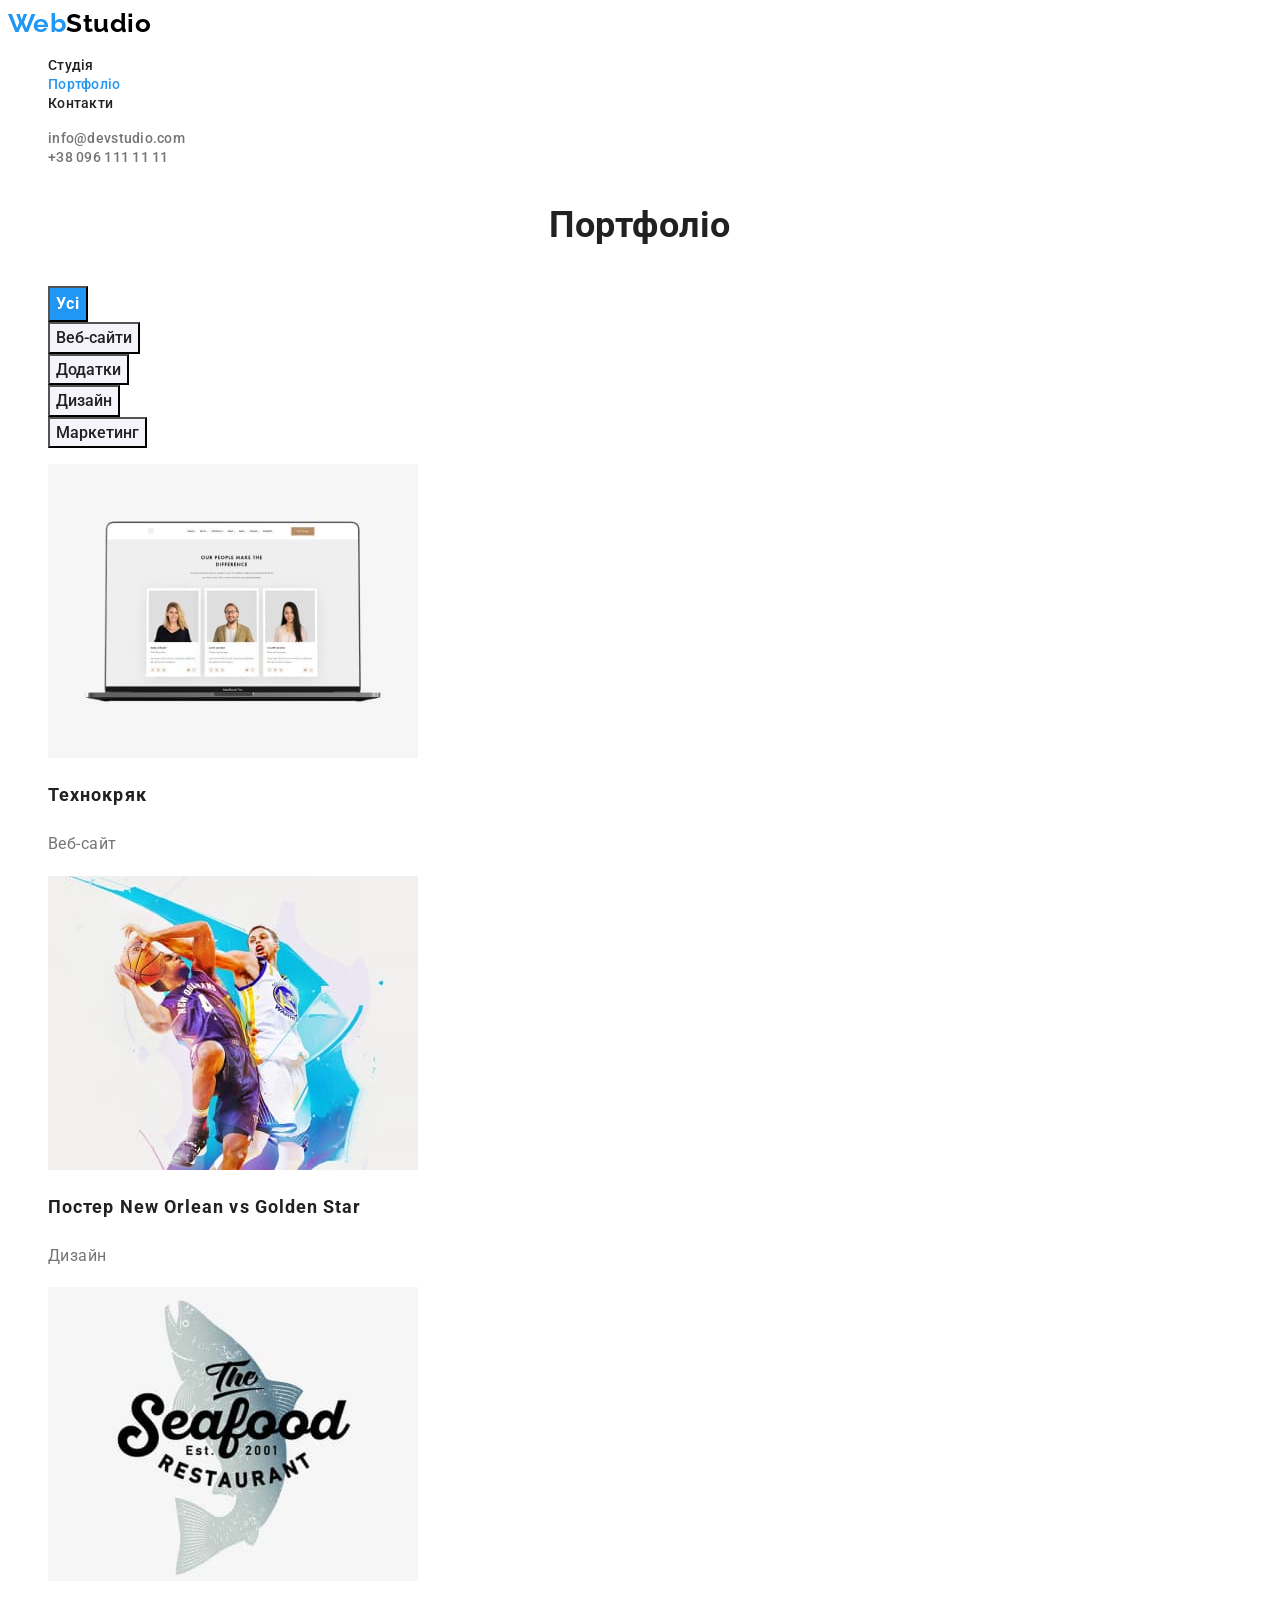
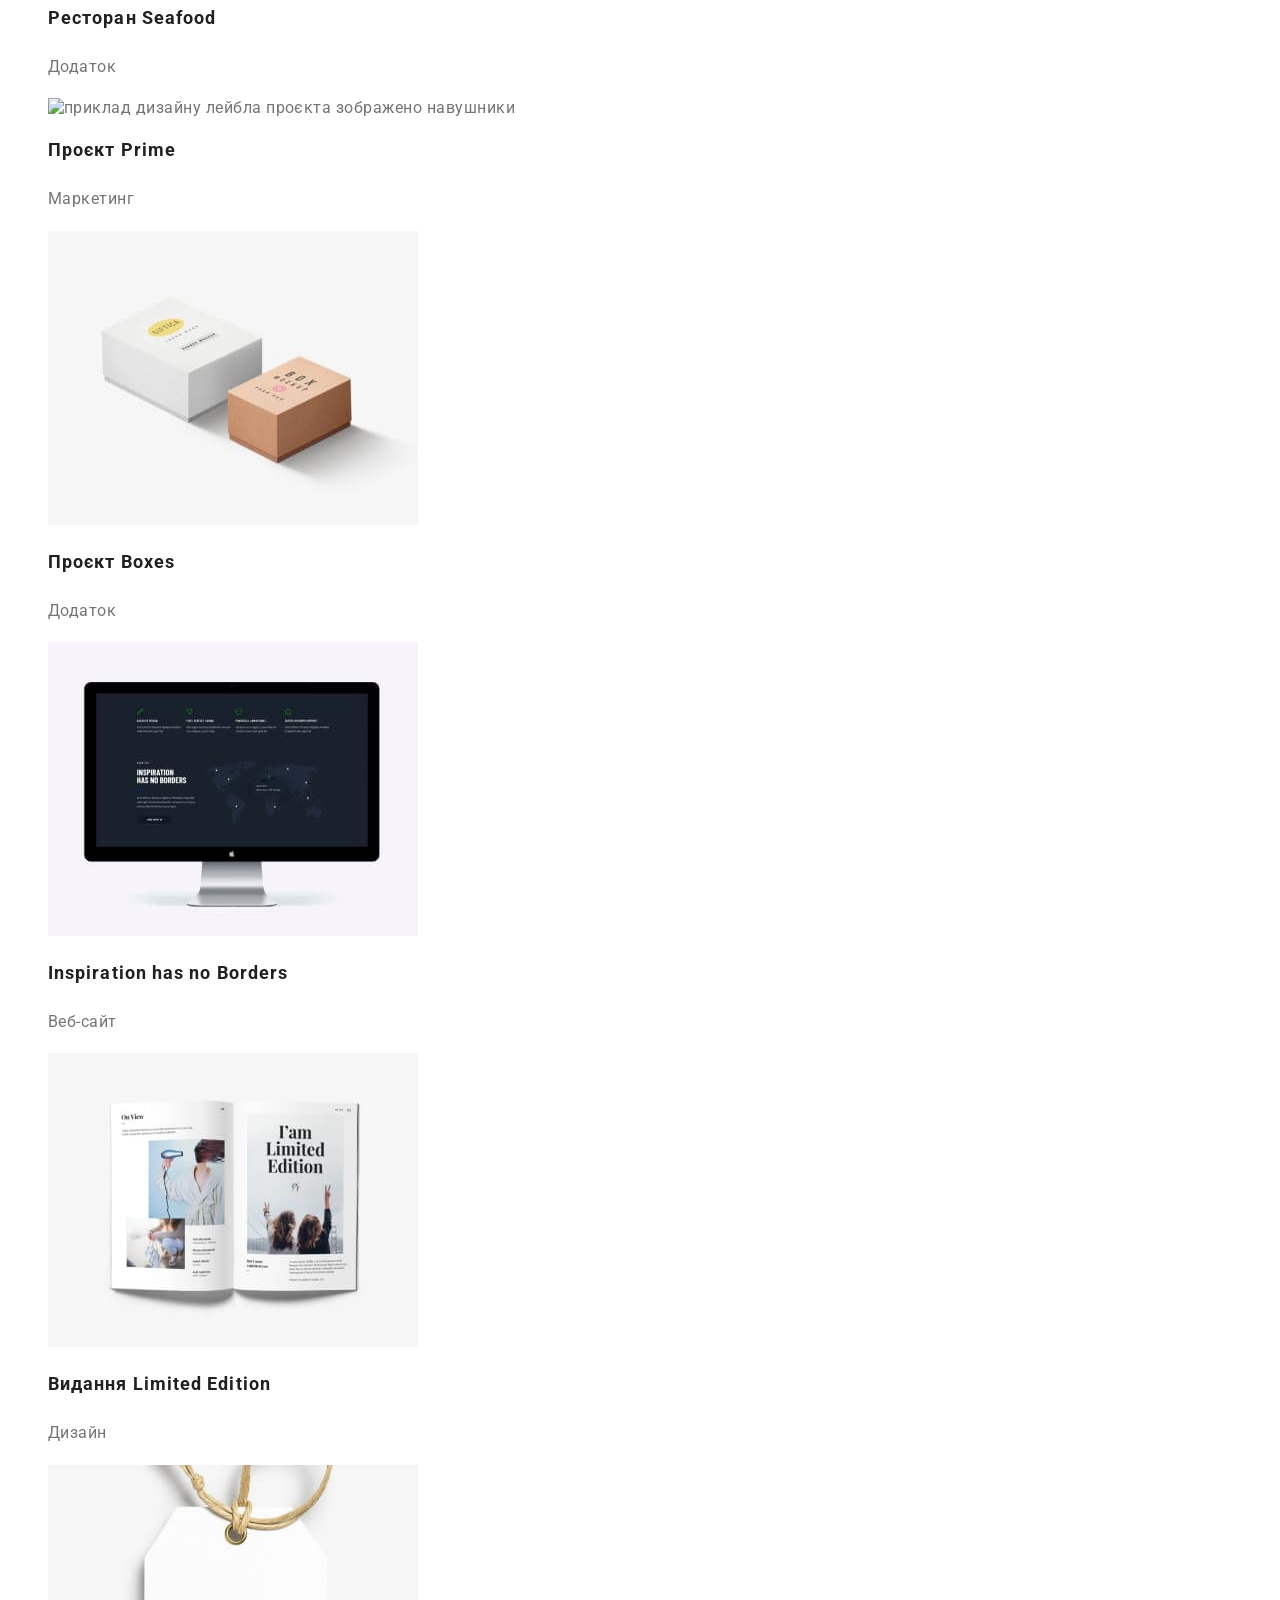
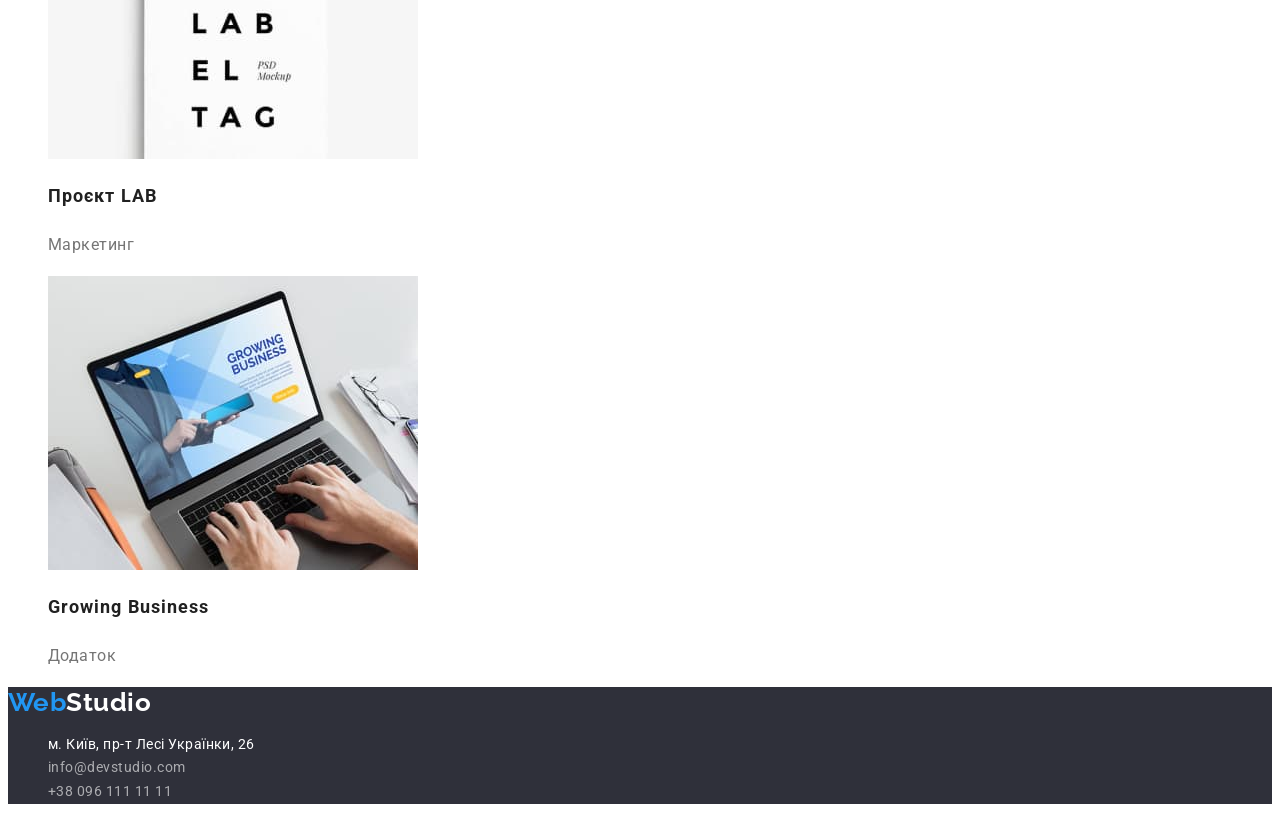
==== portfolio.html @ 04402cba "finish" ====
<!DOCTYPE html>
<html lang="uk">
<head>
    <meta charset="UTF-8">
    <meta http-equiv="X-UA-Compatible" content="IE=edge">
    <meta name="viewport" content="width=device-width, initial-scale=1.0">
    <title>Студія</title>
    <link href="https://fonts.googleapis.com/css2?family=Raleway:wght@700&family=Roboto:wght@400;500;700;900&display=swap" rel="stylesheet">
    <link rel="stylesheet" href="./css/styles.css">
</head>
<body>
    <!-- шапка -->
    <header>
        <nav class="site-nav">
            <a href="./index.html" class="logo"><span class="logo-web-blue">Web</span>Studio</a>
            <ul class="site-nav list">
                <li><a href="./index.html" class="link">Студія</a></li>
                <li><a href="./portfolio.html" class="link current">Портфоліо</a></li>
                <li><a href="" class="link">Контакти</a></li>
            </ul>
        </nav>
        <ul class="contacts-header list">
            <li><a href="mailto:info@devstudio.com" class="contacts-header-mail">info@devstudio.com</a></li>
            <li><a href="tel:+380961111111" class="contacts-header-tel">+38 096 111 11 11</a></li>
        </ul>
    </header>
<main class="background-main">
<section>
<h1 class="section-titel">Портфоліо</h1>
<ul class="list">
    <li><button type="button" class="button-primary filter">Усі</button></li>
    <li><button type="button" class="button-secondary">Веб-сайти</button></li>
    <li><button type="button" class="button-secondary">Додатки</button></li>
    <li><button type="button" class="button-secondary">Дизайн</button></li>
    <li><button type="button" class="button-secondary">Маркетинг</button></li>
</ul>

<ul class="list">
    <li>
        <a href=""> <img src="./images/img_website_tex.jpg" alt="приклад дизайну веб-сайта" width="370">
        <h2>Технокряк</h2>
        <p>Веб-сайт</p>
        </a>
    </li>
    <li>
        <a href=""> <img src="./images/img_new_orlean.jpg" alt="приклад дизайну постера  матч с баскетболу" width="370">
        <h2>Постер New Orlean vs Golden Star</h2>
        <p>Дизайн</p>
        </a>    
    </li>
    <li>
        <a href=""> <img src="./images/img_seafood.jpg" alt="приклад дизайну зображено лейбела ресорана" width="370">       
        <h2>Ресторан Seafood</h2>
        <p>Додаток</p>
        </a>
    </li>
    <li>
        <a href=""> <img src="./images/img_project_prime.jpg" alt="приклад дизайну лейбла проєкта зображено навушники" width="370">
        <h2>Проєкт Prime</h2>
        <p>Маркетинг</p>
        </a>
    </li>
    <li>
        <a href=""> <img src="./images/img_boxes.jpg" alt="приклад дезайна додатку зображено упаковочні коробки" width="370">
        <h2>Проєкт Boxes</h2>
        <p>Додаток</p>
        </a>    
    </li>
    <li>
        <a href=""> <img src="./images/img_website_two.jpg" alt="приклад дизайну веб-сайта" width="370">
        <h2>Inspiration has no Borders</h2>
        <p>Веб-сайт</p>
        </a>
    </li>
    <li>
        <a href=""> <img src="./images/img_newspaper.jpg" alt="приклад дизайну журналу" width="370">
        <h2>Видання Limited Edition</h2>
        <p>Дизайн</p>
        </a>
    </li>
    <li>
        <a href=""> <img src="./images/lab_img.jpg" alt="приклад дизайну проекту зображено бірку" width="370">
        <h2>Проєкт LAB</h2>
        <p>Маркетинг</p>
        </a>
    </li>
    <li>
        <a href=""> <img src="./images/img_growing_business.jpg" alt="приклад дизайну додатка зображено роботу з додатком на компютері" width="370">
        <h2>Growing Business</h2>
        <p>Додаток</p>
        </a>
    </li>
</ul>
</section>
</main>
<!-- футер -->
<footer class="footer">
    <a href="./index.html" class="footer-logo"><span class="logo-web-blue">Web</span>Studio</a>
<address class="address-footer">
    <ul class="contacts-footer list">
        <li><a href="https://www.google.com/maps/place/%D0%B1%D1%83%D0%BB.+%D0%9B%D0%B5%D1%81%D0%B8+%D0%A3%D0%BA%D1%80%D0%B0%D0%B8%D0%BD%D0%BA%D0%B8,+26,+%D0%9A%D0%B8%D0%B5%D0%B2,+%D0%A3%D0%BA%D1%80%D0%B0%D0%B8%D0%BD%D0%B0,+02000/@50.4265807,30.53838x58,17z/data=!3m1!4b1!4m5!3m4!1s0x40d4cf0e033ecbe9:0x57a4dffefec77da0!8m2!3d50.4265807!4d30.5383858" target="_blank" rel="noopener noreferrer" class="contacts-footer-street">м. Київ, пр-т Лесі Українки, 26</a></li>
        <li><a href="mailto:info@devstudio.com" class="contacts-footer-mail">info@devstudio.com</a>
        </li>
        <li><a href="tel:+380961111111" class="contacts-footer-tel">+38 096 111 11 11</a>
        </li>
    </ul>
</address>
</footer>  
</body>
</html>
---- css/styles.css ----
:root {
--color-accent-two: #FFFFFF;
--color-logo: #000000;
--color-accent: #2196F3;
--color-titel-nav: #212121;
--color-main: #757575;
--color-contactsfooter: rgba(255, 255, 255, 0.6);
--background-color-main: #F5F5F5;
--background-color-headerfooter: #2F303A;
--background-color-sectionteam: #F5F4FA;
}

body {
    color: var(--color-main);
    background-color: var(--color-accent-two);
    font-family: Roboto, sans-serif;
    letter-spacing: 0.03em;
}

/* nav */

.logo {
    color: var(--color-logo);
    text-decoration: none;
    font-family: Raleway, sans-serif;
    font-weight: 700;
    font-size: 26px;
    line-height: 1.2;
    
}

.logo-web-blue {
    color: var(--color-accent);
}

/* marker list */
.list {
    list-style: none;
}

.site-nav .link{
    color: var(--color-titel-nav);
    text-decoration: none;
    font-weight: 500;
    font-size: 14px;
    line-height: 1.14;
    letter-spacing: 0.02em;
}

.site-nav .link.current {
    color: var(--color-accent);
}

.link:hover,
.link:focus,
.link:active {
    color: var(--color-accent);
}

.contacts-header a {
    color: var(--color-main);
    text-decoration: none;
    font-weight: 500;
    font-size: 14px;
    line-height: 1.14;
    letter-spacing: 0.02em;
}

.contacts-header-mail:hover,
.contacts-header-mail:focus {
    color: var(--color-accent);
}

.contacts-header-tel:hover,
.contacts-header-tel:focus {
    color: var(--color-accent);
}

.background-main .section-main.section{
    background-color: var(--background-color-main);
}

/* <!-- перша секція --> */

.section-main{
    background-color:var(--background-color-headerfooter);
}

.section-main h1 {
    color: var(--color-accent-two);
    font-weight: 900;
    font-size: 44px;
    line-height: 1.36;
    text-align: center;
    letter-spacing: 0.06em;
    text-transform: uppercase;
}

.button-primary {
    background-color: var(--color-accent);
    color: var(--color-accent-two);
    cursor: pointer;
    font-family: inherit;
    font-weight: 700;
    font-size: 16px;
    line-height: 1.9;
    display: flex;
    align-items: center;
    text-align: center;
    letter-spacing: 0.06em;
}

.button-primary:hover{
    color: var(--color-titel-nav);
    background-color: var(--background-color-sectionteam);
}

.button-primary:focus{
    color: var(--color-titel-nav);
    background-color: var(--background-color-sectionteam);
}

/* <!-- друга секція --> */
.section-titel {
    color: var(--color-titel-nav);
    font-weight: 700;
    font-size: 36px;
    line-height: 1.66;
    text-align: center;
}

.section-features h3 {
    color: var(--color-titel-nav);
    font-weight: 700;
    font-size: 14px;
    line-height: 1.14;
    text-transform: uppercase;
}

.section-features p {
    font-size: 14px;
    line-height: 1.7;
}

/* <!-- четверта секція --> */
.section-team {
    background-color: var(--background-color-sectionteam);
}

.section-team h3 {
    color: var(--color-titel-nav);
    font-weight: 500;
    font-size: 16px;
    line-height: 0.84;
    text-align: center;
}

.section-team p {
    font-size: 16px;
    line-height: 0.84;
    text-align: center;
}

/* <!-- портфоліо --> */
.list .button-secondary.filter {
    background-color: var(--color-accent);
    color: var(--color-accent-two);
    cursor: pointer;
    font-family: inherit;
    font-weight: 500;
    font-size: 16px;
    line-height: 1.6;
    text-align: center;
}

.button-secondary {
    background-color: var(--background-color-sectionteam);
    color: var(--color-titel-nav);
    cursor: pointer;
    font-family: inherit;
    font-weight: 500;
    font-size: 16px;
    line-height: 1.6;
    text-align: center;
}

.button-secondary:hover{
    color: var(--color-accent-two);
    background-color: var(--color-accent);
}

.button-secondary:focus{
    color: var(--color-accent-two);
    background-color: var(--color-accent);
}
.list a {
    color: var(--color-main);
    text-decoration: none;
}

.list h2 {
    color: var(--color-titel-nav);
    font-weight: 700;
    font-size: 18px;
    line-height: 2;
    letter-spacing: 0.06em;
}

.list p {
    font-size: 16px;
    line-height: 1.9;
}

/* <!-- футер --> */
.footer {
    background-color: var(--background-color-headerfooter);
}

.footer-logo {
    color: var(--color-accent-two);
    text-decoration: none;
    font-family: Raleway, sans-serif;
    font-weight: 700;
    font-size: 26px;
    line-height: 1.2;
}

.address-footer a {
    text-decoration: none;
    font-style: normal;
}

.contacts-footer {
    font-size: 14px;
    line-height: 1.7;
}

.address-footer .contacts-footer-street {
    color: var(--color-accent-two);
}

.address-footer a {
    color: var(--color-contactsfooter);
}

.contacts-footer-street:hover,
.contacts-footer-mail:hover,
.contacts-footer-tel:hover { 
    color: #2196F3;
}

.contacts-footer-street:focus,
.contacts-footer-mail:focus,
.contacts-footer-tel:focus { 
    color: #2196F3;
}
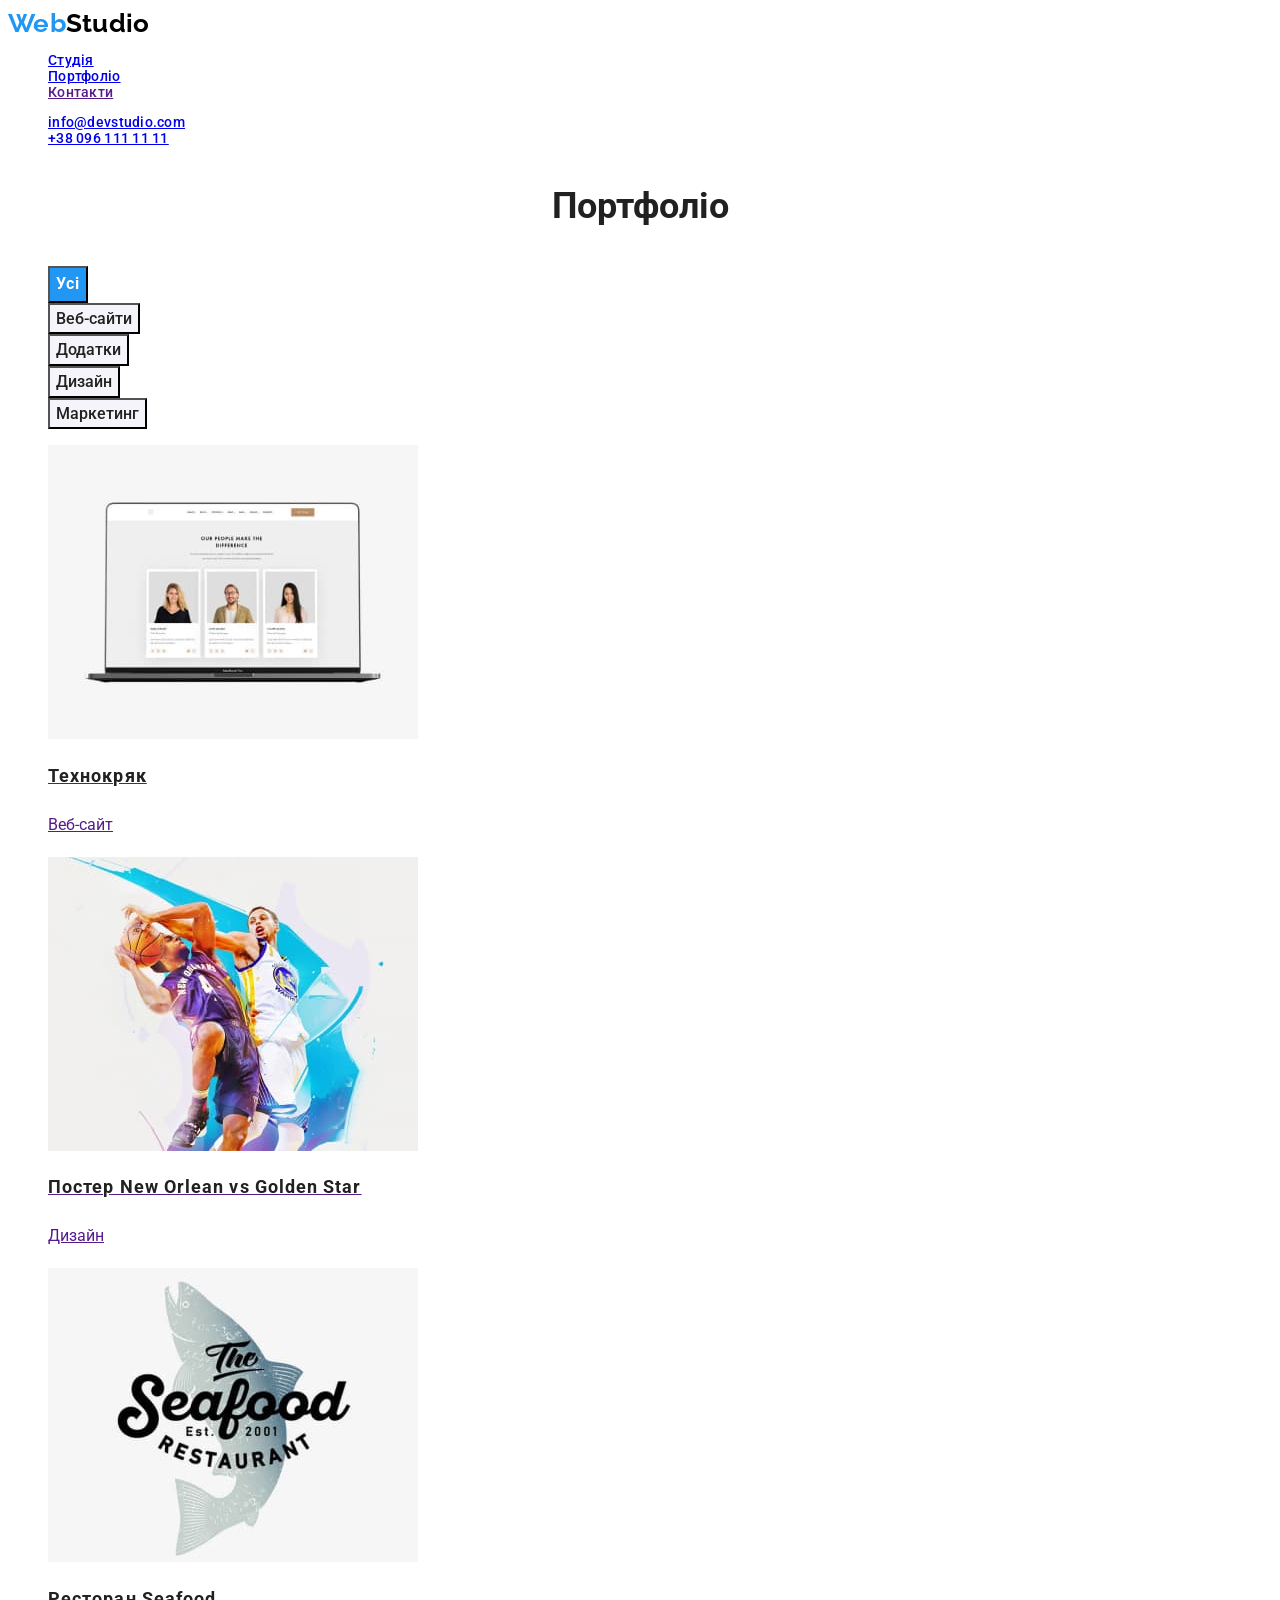
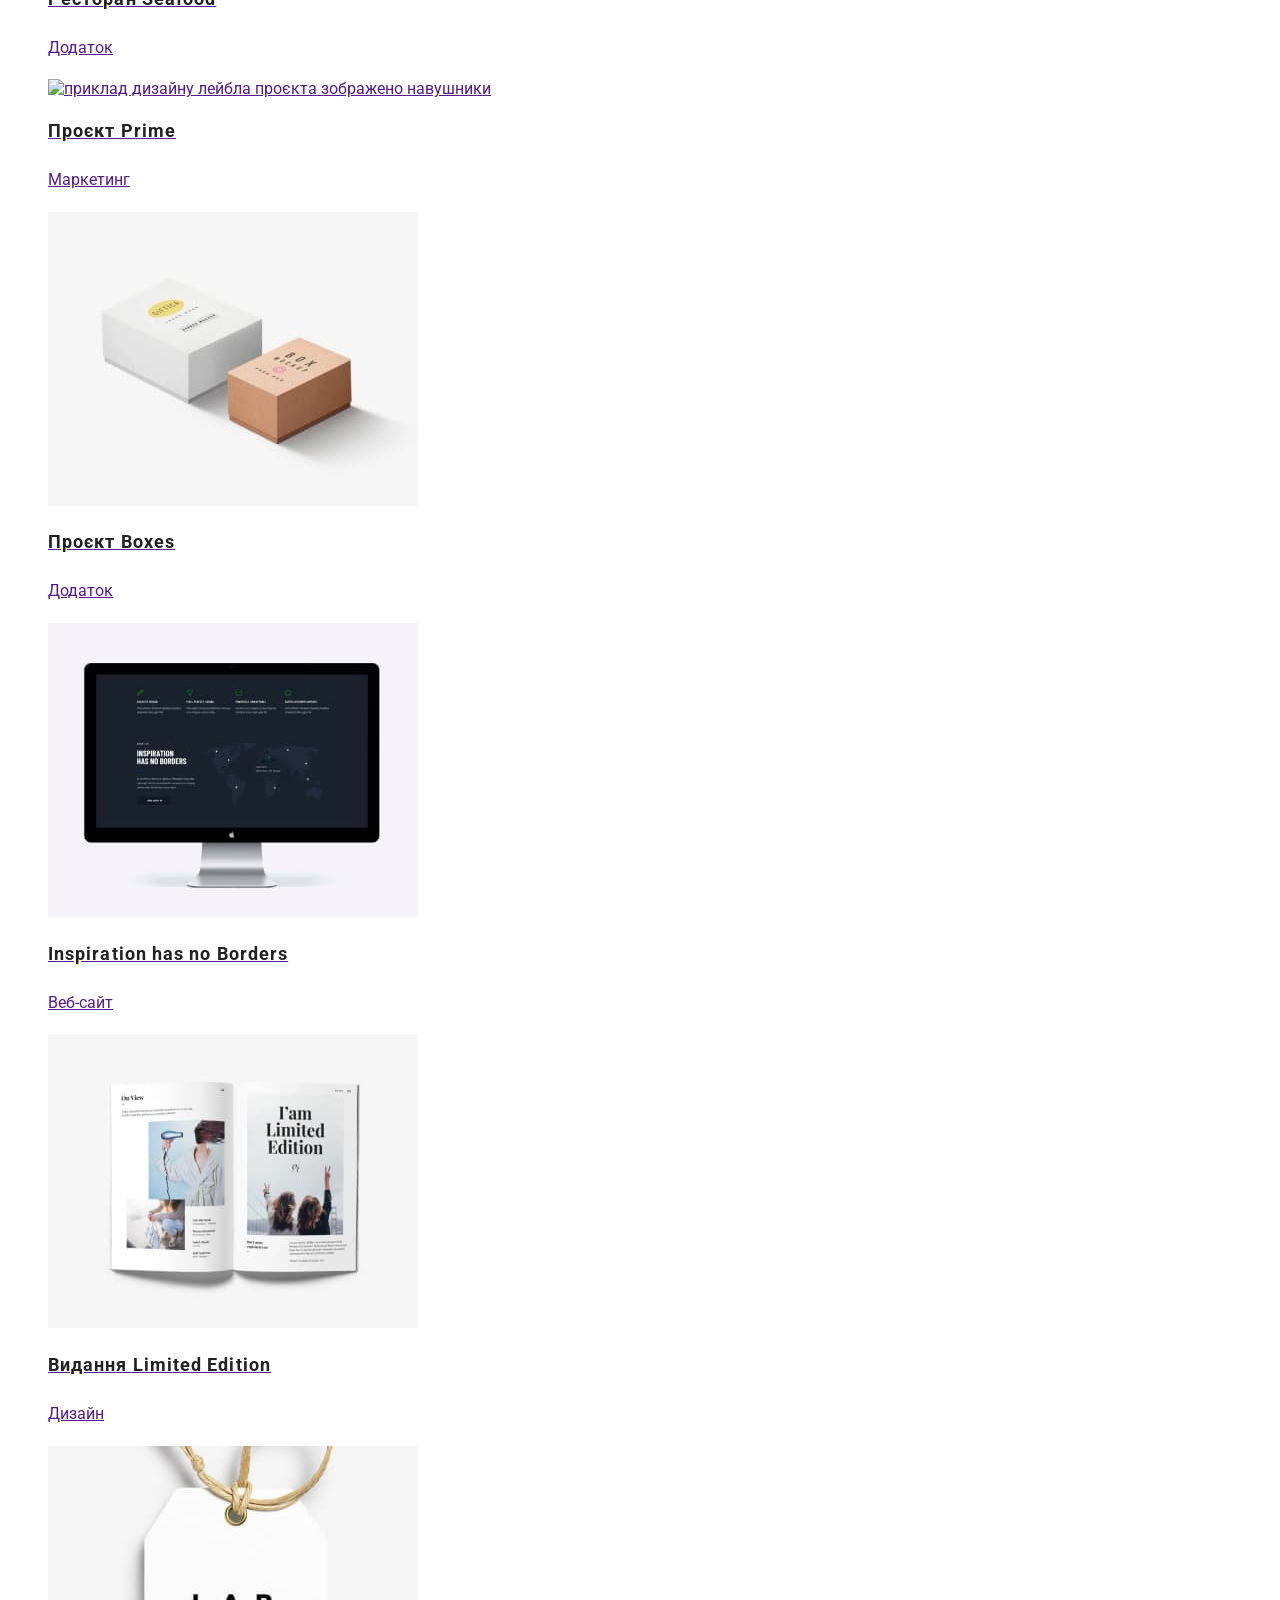
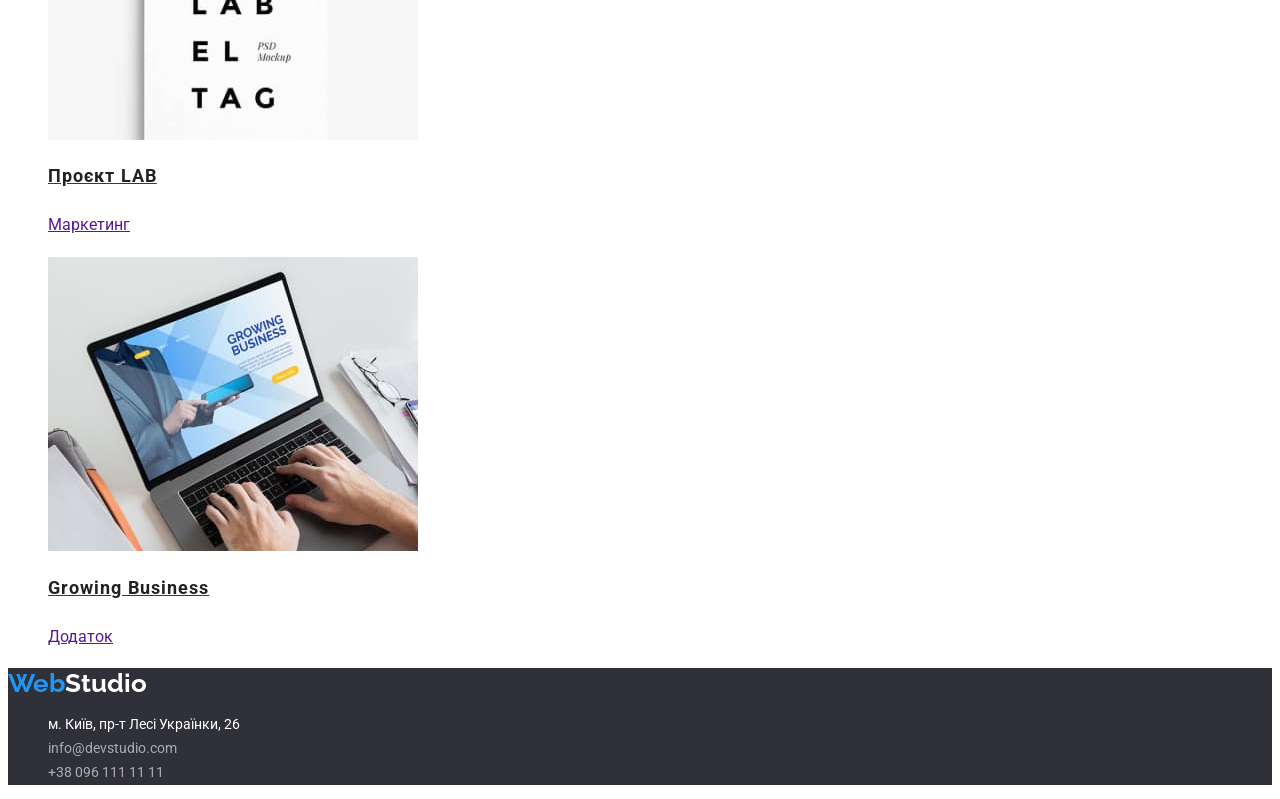
==== commit 9c442776: "Зміни" ====
--- a/portfolio.html
+++ b/portfolio.html
@@ -1,110 +1,156 @@
 <!DOCTYPE html>
 <html lang="uk">
-<head>
-    <meta charset="UTF-8">
-    <meta http-equiv="X-UA-Compatible" content="IE=edge">
-    <meta name="viewport" content="width=device-width, initial-scale=1.0">
+  <head>
+    <meta charset="UTF-8" />
+    <meta http-equiv="X-UA-Compatible" content="IE=edge" />
+    <meta name="viewport" content="width=device-width, initial-scale=1.0" />
     <title>Студія</title>
-    <link href="https://fonts.googleapis.com/css2?family=Raleway:wght@700&family=Roboto:wght@400;500;700;900&display=swap" rel="stylesheet">
-    <link rel="stylesheet" href="./css/styles.css">
-</head>
-<body>
+    <link
+      href="https://fonts.googleapis.com/css2?family=Raleway:wght@700&family=Roboto:wght@400;500;700;900&display=swap"
+      rel="stylesheet"
+    />
+    <link rel="stylesheet" href="./css/styles.css" />
+  </head>
+  <body>
     <!-- шапка -->
     <header>
-        <nav class="site-nav">
-            <a href="./index.html" class="logo"><span class="logo-web-blue">Web</span>Studio</a>
-            <ul class="site-nav list">
-                <li><a href="./index.html" class="link">Студія</a></li>
-                <li><a href="./portfolio.html" class="link current">Портфоліо</a></li>
-                <li><a href="" class="link">Контакти</a></li>
-            </ul>
-        </nav>
-        <ul class="contacts-header list">
-            <li><a href="mailto:info@devstudio.com" class="contacts-header-mail">info@devstudio.com</a></li>
-            <li><a href="tel:+380961111111" class="contacts-header-tel">+38 096 111 11 11</a></li>
+      <nav class="site-nav">
+        <a href="./index.html" class="logo"><span class="logo-web-blue">Web</span>Studio</a>
+        <ul class="site-nav list">
+          <li><a href="./index.html" class="link">Студія</a></li>
+          <li><a href="./portfolio.html" class="link current">Портфоліо</a></li>
+          <li><a href="" class="link">Контакти</a></li>
         </ul>
+      </nav>
+      <ul class="contacts-header list">
+        <li>
+          <a href="mailto:info@devstudio.com" class="contacts-header-mail">info@devstudio.com</a>
+        </li>
+        <li><a href="tel:+380961111111" class="contacts-header-tel">+38 096 111 11 11</a></li>
+      </ul>
     </header>
-<main class="background-main">
-<section>
-<h1 class="section-titel">Портфоліо</h1>
-<ul class="list">
-    <li><button type="button" class="button-primary filter">Усі</button></li>
-    <li><button type="button" class="button-secondary">Веб-сайти</button></li>
-    <li><button type="button" class="button-secondary">Додатки</button></li>
-    <li><button type="button" class="button-secondary">Дизайн</button></li>
-    <li><button type="button" class="button-secondary">Маркетинг</button></li>
-</ul>
+    <main>
+      <section>
+        <h1 class="section-titel">Портфоліо</h1>
+        <ul class="list">
+          <li><button type="button" class="button-primary filter">Усі</button></li>
+          <li><button type="button" class="button-secondary">Веб-сайти</button></li>
+          <li><button type="button" class="button-secondary">Додатки</button></li>
+          <li><button type="button" class="button-secondary">Дизайн</button></li>
+          <li><button type="button" class="button-secondary">Маркетинг</button></li>
+        </ul>
 
-<ul class="list">
-    <li>
-        <a href=""> <img src="./images/img_website_tex.jpg" alt="приклад дизайну веб-сайта" width="370">
-        <h2>Технокряк</h2>
-        <p>Веб-сайт</p>
-        </a>
-    </li>
-    <li>
-        <a href=""> <img src="./images/img_new_orlean.jpg" alt="приклад дизайну постера  матч с баскетболу" width="370">
-        <h2>Постер New Orlean vs Golden Star</h2>
-        <p>Дизайн</p>
-        </a>    
-    </li>
-    <li>
-        <a href=""> <img src="./images/img_seafood.jpg" alt="приклад дизайну зображено лейбела ресорана" width="370">       
-        <h2>Ресторан Seafood</h2>
-        <p>Додаток</p>
-        </a>
-    </li>
-    <li>
-        <a href=""> <img src="./images/img_project_prime.jpg" alt="приклад дизайну лейбла проєкта зображено навушники" width="370">
-        <h2>Проєкт Prime</h2>
-        <p>Маркетинг</p>
-        </a>
-    </li>
-    <li>
-        <a href=""> <img src="./images/img_boxes.jpg" alt="приклад дезайна додатку зображено упаковочні коробки" width="370">
-        <h2>Проєкт Boxes</h2>
-        <p>Додаток</p>
-        </a>    
-    </li>
-    <li>
-        <a href=""> <img src="./images/img_website_two.jpg" alt="приклад дизайну веб-сайта" width="370">
-        <h2>Inspiration has no Borders</h2>
-        <p>Веб-сайт</p>
-        </a>
-    </li>
-    <li>
-        <a href=""> <img src="./images/img_newspaper.jpg" alt="приклад дизайну журналу" width="370">
-        <h2>Видання Limited Edition</h2>
-        <p>Дизайн</p>
-        </a>
-    </li>
-    <li>
-        <a href=""> <img src="./images/lab_img.jpg" alt="приклад дизайну проекту зображено бірку" width="370">
-        <h2>Проєкт LAB</h2>
-        <p>Маркетинг</p>
-        </a>
-    </li>
-    <li>
-        <a href=""> <img src="./images/img_growing_business.jpg" alt="приклад дизайну додатка зображено роботу з додатком на компютері" width="370">
-        <h2>Growing Business</h2>
-        <p>Додаток</p>
-        </a>
-    </li>
-</ul>
-</section>
-</main>
-<!-- футер -->
-<footer class="footer">
-    <a href="./index.html" class="footer-logo"><span class="logo-web-blue">Web</span>Studio</a>
-<address class="address-footer">
-    <ul class="contacts-footer list">
-        <li><a href="https://www.google.com/maps/place/%D0%B1%D1%83%D0%BB.+%D0%9B%D0%B5%D1%81%D0%B8+%D0%A3%D0%BA%D1%80%D0%B0%D0%B8%D0%BD%D0%BA%D0%B8,+26,+%D0%9A%D0%B8%D0%B5%D0%B2,+%D0%A3%D0%BA%D1%80%D0%B0%D0%B8%D0%BD%D0%B0,+02000/@50.4265807,30.53838x58,17z/data=!3m1!4b1!4m5!3m4!1s0x40d4cf0e033ecbe9:0x57a4dffefec77da0!8m2!3d50.4265807!4d30.5383858" target="_blank" rel="noopener noreferrer" class="contacts-footer-street">м. Київ, пр-т Лесі Українки, 26</a></li>
-        <li><a href="mailto:info@devstudio.com" class="contacts-footer-mail">info@devstudio.com</a>
-        </li>
-        <li><a href="tel:+380961111111" class="contacts-footer-tel">+38 096 111 11 11</a>
-        </li>
-    </ul>
-</address>
-</footer>  
-</body>
-</html>+        <ul class="list">
+          <li>
+            <a href="">
+              <img src="./images/img_website_tex.jpg" alt="приклад дизайну веб-сайта" width="370" />
+              <h2>Технокряк</h2>
+              <p>Веб-сайт</p>
+            </a>
+          </li>
+          <li>
+            <a href="">
+              <img
+                src="./images/img_new_orlean.jpg"
+                alt="приклад дизайну постера  матч с баскетболу"
+                width="370"
+              />
+              <h2>Постер New Orlean vs Golden Star</h2>
+              <p>Дизайн</p>
+            </a>
+          </li>
+          <li>
+            <a href="">
+              <img
+                src="./images/img_seafood.jpg"
+                alt="приклад дизайну зображено лейбела ресорана"
+                width="370"
+              />
+              <h2>Ресторан Seafood</h2>
+              <p>Додаток</p>
+            </a>
+          </li>
+          <li>
+            <a href="">
+              <img
+                src="./images/img_project_prime.jpg"
+                alt="приклад дизайну лейбла проєкта зображено навушники"
+                width="370"
+              />
+              <h2>Проєкт Prime</h2>
+              <p>Маркетинг</p>
+            </a>
+          </li>
+          <li>
+            <a href="">
+              <img
+                src="./images/img_boxes.jpg"
+                alt="приклад дезайна додатку зображено упаковочні коробки"
+                width="370"
+              />
+              <h2>Проєкт Boxes</h2>
+              <p>Додаток</p>
+            </a>
+          </li>
+          <li>
+            <a href="">
+              <img src="./images/img_website_two.jpg" alt="приклад дизайну веб-сайта" width="370" />
+              <h2>Inspiration has no Borders</h2>
+              <p>Веб-сайт</p>
+            </a>
+          </li>
+          <li>
+            <a href="">
+              <img src="./images/img_newspaper.jpg" alt="приклад дизайну журналу" width="370" />
+              <h2>Видання Limited Edition</h2>
+              <p>Дизайн</p>
+            </a>
+          </li>
+          <li>
+            <a href="">
+              <img
+                src="./images/lab_img.jpg"
+                alt="приклад дизайну проекту зображено бірку"
+                width="370"
+              />
+              <h2>Проєкт LAB</h2>
+              <p>Маркетинг</p>
+            </a>
+          </li>
+          <li>
+            <a href="">
+              <img
+                src="./images/img_growing_business.jpg"
+                alt="приклад дизайну додатка зображено роботу з додатком на компютері"
+                width="370"
+              />
+              <h2>Growing Business</h2>
+              <p>Додаток</p>
+            </a>
+          </li>
+        </ul>
+      </section>
+    </main>
+    <!-- футер -->
+    <footer class="footer">
+      <a href="./index.html" class="footer-logo"><span class="logo-web-blue">Web</span>Studio</a>
+      <address class="address-footer">
+        <ul class="contacts-footer list">
+          <li>
+            <a
+              href="https://www.google.com/maps/place/%D0%B1%D1%83%D0%BB.+%D0%9B%D0%B5%D1%81%D0%B8+%D0%A3%D0%BA%D1%80%D0%B0%D0%B8%D0%BD%D0%BA%D0%B8,+26,+%D0%9A%D0%B8%D0%B5%D0%B2,+%D0%A3%D0%BA%D1%80%D0%B0%D0%B8%D0%BD%D0%B0,+02000/@50.4265807,30.53838x58,17z/data=!3m1!4b1!4m5!3m4!1s0x40d4cf0e033ecbe9:0x57a4dffefec77da0!8m2!3d50.4265807!4d30.5383858"
+              target="_blank"
+              rel="noopener noreferrer"
+              class="contacts-footer-street"
+              >м. Київ, пр-т Лесі Українки, 26</a
+            >
+          </li>
+          <li>
+            <a href="mailto:info@devstudio.com" class="contacts-footer-mail">info@devstudio.com</a>
+          </li>
+          <li><a href="tel:+380961111111" class="contacts-footer-tel">+38 096 111 11 11</a></li>
+        </ul>
+      </address>
+    </footer>
+  </body>
+</html>
--- a/css/styles.css
+++ b/css/styles.css
@@ -5,7 +5,6 @@
 --color-titel-nav: #212121;
 --color-main: #757575;
 --color-contactsfooter: rgba(255, 255, 255, 0.6);
---background-color-main: #F5F5F5;
 --background-color-headerfooter: #2F303A;
 --background-color-sectionteam: #F5F4FA;
 }
@@ -14,7 +13,11 @@
     color: var(--color-main);
     background-color: var(--color-accent-two);
     font-family: Roboto, sans-serif;
-    letter-spacing: 0.03em;
+}
+/* marker list */
+
+.list {
+    list-style: none;
 }
 
 /* nav */
@@ -33,22 +36,13 @@
     color: var(--color-accent);
 }
 
-/* marker list */
-.list {
-    list-style: none;
-}
-
-.site-nav .link{
+.site-nav {
     color: var(--color-titel-nav);
     text-decoration: none;
     font-weight: 500;
     font-size: 14px;
     line-height: 1.14;
     letter-spacing: 0.02em;
-}
-
-.site-nav .link.current {
-    color: var(--color-accent);
 }
 
 .link:hover,
@@ -57,8 +51,7 @@
     color: var(--color-accent);
 }
 
-.contacts-header a {
-    color: var(--color-main);
+.contacts-header {
     text-decoration: none;
     font-weight: 500;
     font-size: 14px;
@@ -76,15 +69,7 @@
     color: var(--color-accent);
 }
 
-.background-main .section-main.section{
-    background-color: var(--background-color-main);
-}
-
 /* <!-- перша секція --> */
-
-.section-main{
-    background-color:var(--background-color-headerfooter);
-}
 
 .section-main h1 {
     color: var(--color-accent-two);
@@ -193,10 +178,7 @@
     color: var(--color-accent-two);
     background-color: var(--color-accent);
 }
-.list a {
-    color: var(--color-main);
-    text-decoration: none;
-}
+
 
 .list h2 {
     color: var(--color-titel-nav);
@@ -246,31 +228,31 @@
 .contacts-footer-street:hover,
 .contacts-footer-mail:hover,
 .contacts-footer-tel:hover { 
-    color: #2196F3;
+    color: var(--color-accent);
 }
 
 .contacts-footer-street:focus,
 .contacts-footer-mail:focus,
 .contacts-footer-tel:focus { 
-    color: #2196F3;
-}
-
-
-
-
-
-
-
-
-
-
-
-
-
-
-
-
-
-
-
-
+    color: var(--color-accent);
+}
+
+
+
+
+
+
+
+
+
+
+
+
+
+
+
+
+
+
+
+
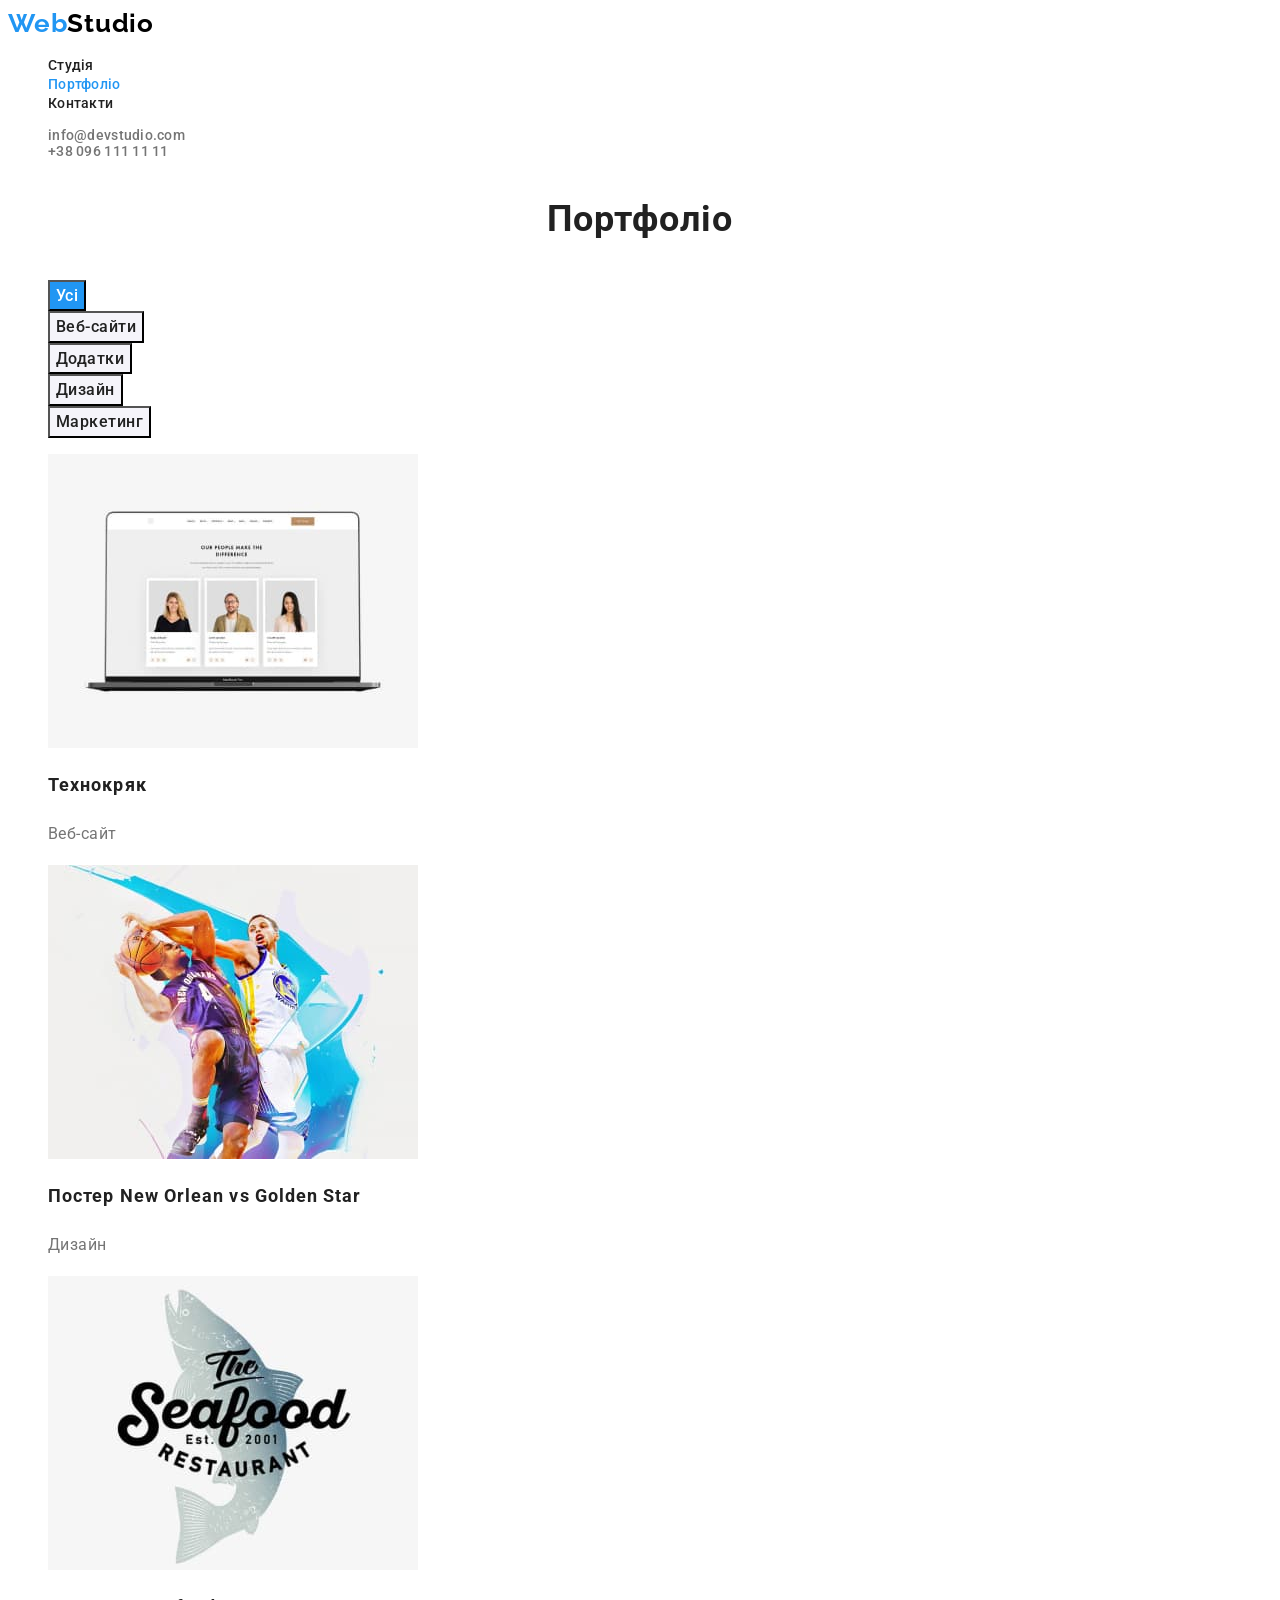
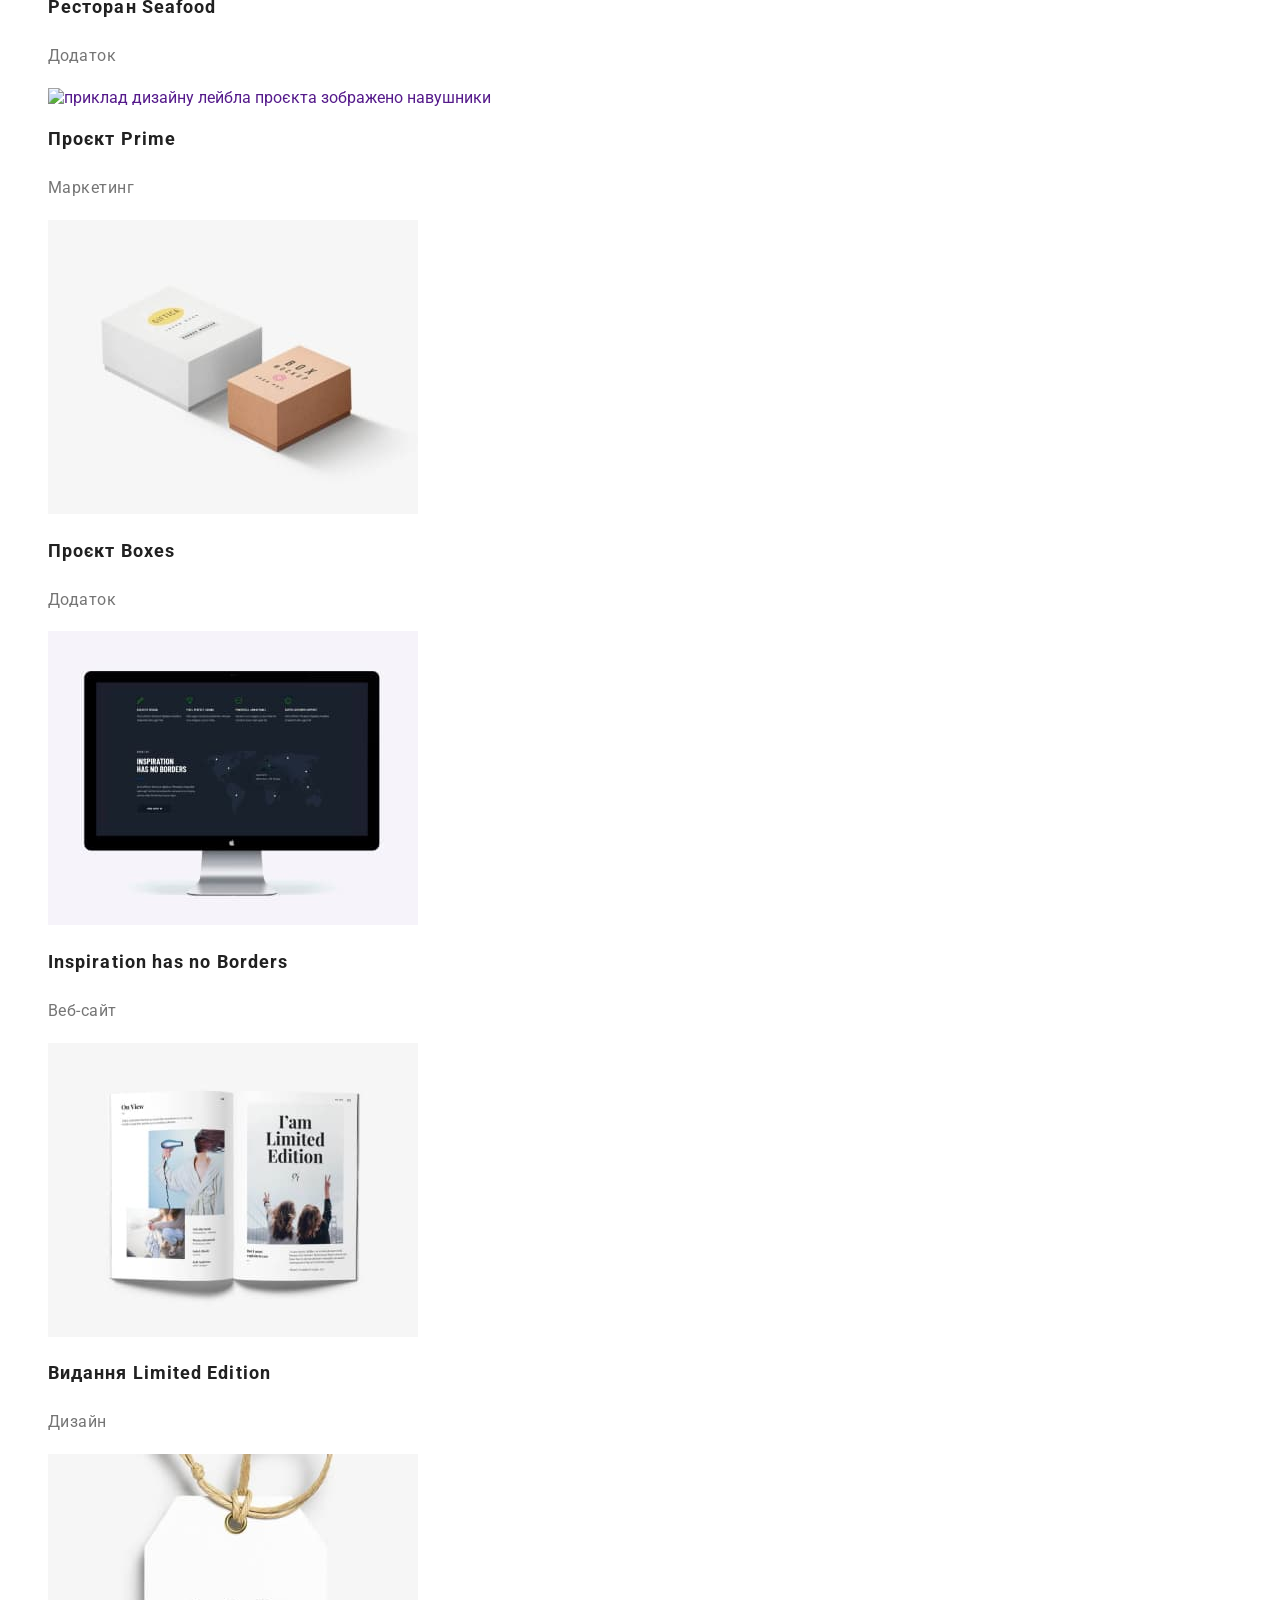
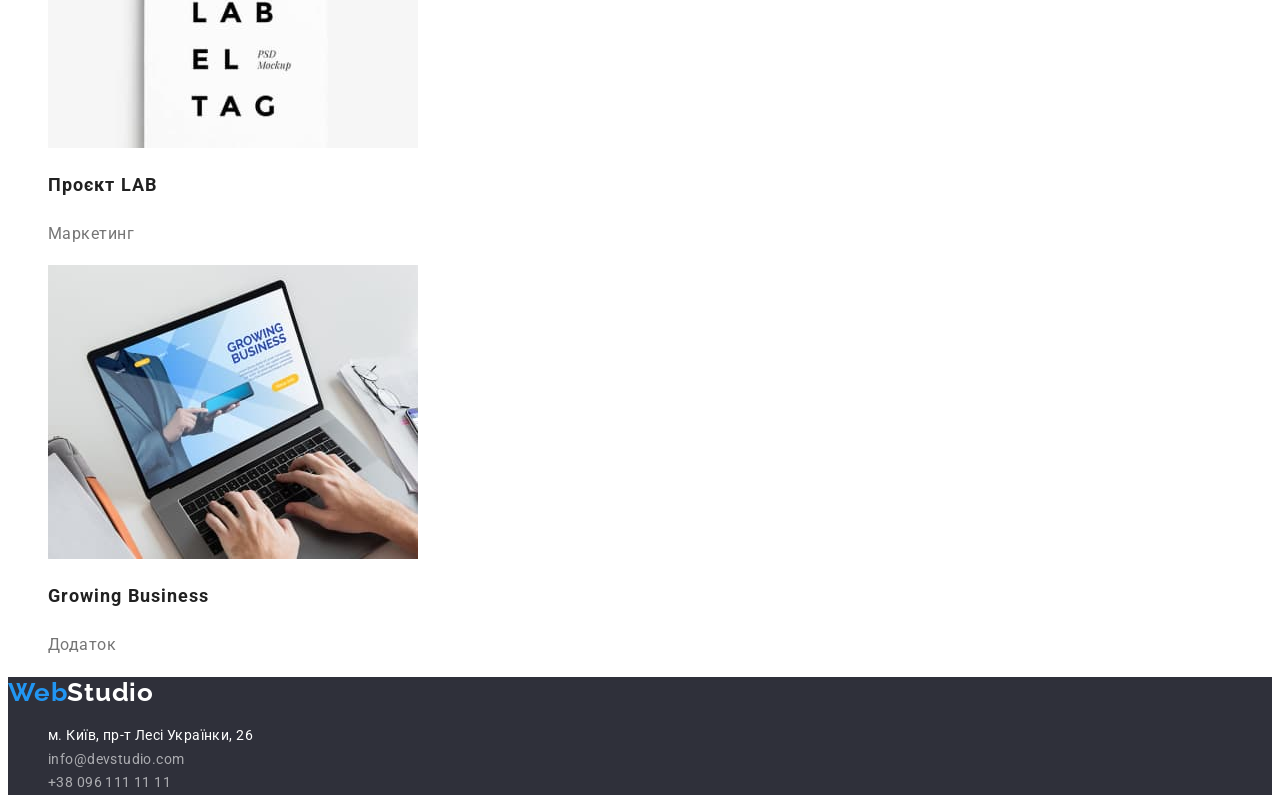
==== commit d6770797: "Застелизував по класам" ====
--- a/portfolio.html
+++ b/portfolio.html
@@ -17,115 +17,115 @@
       <nav class="site-nav">
         <a href="./index.html" class="logo"><span class="logo-web-blue">Web</span>Studio</a>
         <ul class="site-nav list">
-          <li><a href="./index.html" class="link">Студія</a></li>
-          <li><a href="./portfolio.html" class="link current">Портфоліо</a></li>
-          <li><a href="" class="link">Контакти</a></li>
+          <li><a href="./index.html" class="link link-site-nav">Студія</a></li>
+          <li><a href="./portfolio.html" class="link current link-site-nav">Портфоліо</a></li>
+          <li><a href="" class="link link-site-nav">Контакти</a></li>
         </ul>
       </nav>
       <ul class="contacts-header list">
         <li>
-          <a href="mailto:info@devstudio.com" class="contacts-header-mail">info@devstudio.com</a>
+          <a href="mailto:info@devstudio.com" class="link contacts-header">info@devstudio.com</a>
         </li>
-        <li><a href="tel:+380961111111" class="contacts-header-tel">+38 096 111 11 11</a></li>
+        <li><a href="tel:+380961111111" class="link contacts-header">+38 096 111 11 11</a></li>
       </ul>
     </header>
     <main>
       <section>
-        <h1 class="section-titel">Портфоліо</h1>
-        <ul class="list">
-          <li><button type="button" class="button-primary filter">Усі</button></li>
-          <li><button type="button" class="button-secondary">Веб-сайти</button></li>
-          <li><button type="button" class="button-secondary">Додатки</button></li>
-          <li><button type="button" class="button-secondary">Дизайн</button></li>
-          <li><button type="button" class="button-secondary">Маркетинг</button></li>
+        <h1 class="section-titel-hidden">Портфоліо</h1>
+        <ul class="list list-filter">
+          <li><button type="button" class="button-primary-filter-all">Усі</button></li>
+          <li><button type="button" class="button-primary-filter">Веб-сайти</button></li>
+          <li><button type="button" class="button-primary-filter">Додатки</button></li>
+          <li><button type="button" class="button-primary-filter">Дизайн</button></li>
+          <li><button type="button" class="button-primary-filter">Маркетинг</button></li>
         </ul>
 
-        <ul class="list">
+        <ul class="list list-sample-work">
           <li>
-            <a href="">
+            <a href="" class="link-portfolio">
               <img src="./images/img_website_tex.jpg" alt="приклад дизайну веб-сайта" width="370" />
-              <h2>Технокряк</h2>
-              <p>Веб-сайт</p>
+              <h2 class="list-sample-work-titel">Технокряк</h2>
+              <p class="list-sample-work-paragraph">Веб-сайт</p>
             </a>
           </li>
           <li>
-            <a href="">
+            <a href="" class="link-portfolio">
               <img
                 src="./images/img_new_orlean.jpg"
                 alt="приклад дизайну постера  матч с баскетболу"
                 width="370"
               />
-              <h2>Постер New Orlean vs Golden Star</h2>
-              <p>Дизайн</p>
+              <h2 class="list-sample-work-titel">Постер New Orlean vs Golden Star</h2>
+              <p class="list-sample-work-paragraph">Дизайн</p>
             </a>
           </li>
           <li>
-            <a href="">
+            <a href="" class="link-portfolio">
               <img
                 src="./images/img_seafood.jpg"
                 alt="приклад дизайну зображено лейбела ресорана"
                 width="370"
               />
-              <h2>Ресторан Seafood</h2>
-              <p>Додаток</p>
+              <h2 class="list-sample-work-titel">Ресторан Seafood</h2>
+              <p class="list-sample-work-paragraph">Додаток</p>
             </a>
           </li>
           <li>
-            <a href="">
+            <a href="" class="link-portfolio">
               <img
                 src="./images/img_project_prime.jpg"
                 alt="приклад дизайну лейбла проєкта зображено навушники"
                 width="370"
               />
-              <h2>Проєкт Prime</h2>
-              <p>Маркетинг</p>
+              <h2 class="list-sample-work-titel">Проєкт Prime</h2>
+              <p class="list-sample-work-paragraph">Маркетинг</p>
             </a>
           </li>
           <li>
-            <a href="">
+            <a href="" class="link-portfolio" class="link-portfolio">
               <img
                 src="./images/img_boxes.jpg"
                 alt="приклад дезайна додатку зображено упаковочні коробки"
                 width="370"
               />
-              <h2>Проєкт Boxes</h2>
-              <p>Додаток</p>
+              <h2 class="list-sample-work-titel">Проєкт Boxes</h2>
+              <p class="list-sample-work-paragraph">Додаток</p>
             </a>
           </li>
           <li>
-            <a href="">
+            <a href="" class="link-portfolio" class="link-portfolio">
               <img src="./images/img_website_two.jpg" alt="приклад дизайну веб-сайта" width="370" />
-              <h2>Inspiration has no Borders</h2>
-              <p>Веб-сайт</p>
+              <h2 class="list-sample-work-titel">Inspiration has no Borders</h2>
+              <p class="list-sample-work-paragraph">Веб-сайт</p>
             </a>
           </li>
           <li>
-            <a href="">
+            <a href="" class="link-portfolio" class="link-portfolio">
               <img src="./images/img_newspaper.jpg" alt="приклад дизайну журналу" width="370" />
-              <h2>Видання Limited Edition</h2>
-              <p>Дизайн</p>
+              <h2 class="list-sample-work-titel">Видання Limited Edition</h2>
+              <p class="list-sample-work-paragraph">Дизайн</p>
             </a>
           </li>
           <li>
-            <a href="">
+            <a href="" class="link-portfolio">
               <img
                 src="./images/lab_img.jpg"
                 alt="приклад дизайну проекту зображено бірку"
                 width="370"
               />
-              <h2>Проєкт LAB</h2>
-              <p>Маркетинг</p>
+              <h2 class="list-sample-work-titel">Проєкт LAB</h2>
+              <p class="list-sample-work-paragraph">Маркетинг</p>
             </a>
           </li>
           <li>
-            <a href="">
+            <a href="" class="link-portfolio">
               <img
                 src="./images/img_growing_business.jpg"
                 alt="приклад дизайну додатка зображено роботу з додатком на компютері"
                 width="370"
               />
-              <h2>Growing Business</h2>
-              <p>Додаток</p>
+              <h2 class="list-sample-work-titel">Growing Business</h2>
+              <p class="list-sample-work-paragraph">Додаток</p>
             </a>
           </li>
         </ul>
--- a/css/styles.css
+++ b/css/styles.css
@@ -5,8 +5,9 @@
 --color-titel-nav: #212121;
 --color-main: #757575;
 --color-contactsfooter: rgba(255, 255, 255, 0.6);
---background-color-headerfooter: #2F303A;
+--background-color-hero: #2F303A;
 --background-color-sectionteam: #F5F4FA;
+--button-active: #188CE8;
 }
 
 body {
@@ -20,6 +21,10 @@
     list-style: none;
 }
 
+.link {
+    text-decoration: none;
+}
+
 /* nav */
 
 .logo {
@@ -29,6 +34,7 @@
     font-weight: 700;
     font-size: 26px;
     line-height: 1.2;
+    letter-spacing: 0.03em;
     
 }
 
@@ -36,7 +42,7 @@
     color: var(--color-accent);
 }
 
-.site-nav {
+.link-site-nav {
     color: var(--color-titel-nav);
     text-decoration: none;
     font-weight: 500;
@@ -45,13 +51,18 @@
     letter-spacing: 0.02em;
 }
 
-.link:hover,
-.link:focus,
-.link:active {
+.link.current {
+    color: var(--color-accent);
+}
+
+.link-site-nav:hover,
+.link-site-nav:focus,
+.link-site-nav:active {
     color: var(--color-accent);
 }
 
 .contacts-header {
+    color: var(--color-main);
     text-decoration: none;
     font-weight: 500;
     font-size: 14px;
@@ -59,20 +70,17 @@
     letter-spacing: 0.02em;
 }
 
-.contacts-header-mail:hover,
-.contacts-header-mail:focus {
-    color: var(--color-accent);
-}
-
-.contacts-header-tel:hover,
-.contacts-header-tel:focus {
-    color: var(--color-accent);
-}
+.contacts-header:hover,
+.contacts-header:focus {
+    color: var(--color-accent);
+}
+
 
 /* <!-- перша секція --> */
 
-.section-main h1 {
-    color: var(--color-accent-two);
+.section-hero {
+    color: var(--color-accent-two);
+    background-color: var(--background-color-hero);
     font-weight: 900;
     font-size: 44px;
     line-height: 1.36;
@@ -81,7 +89,11 @@
     text-transform: uppercase;
 }
 
-.button-primary {
+.button {
+    text-decoration: none;
+}
+
+.button-hero {
     background-color: var(--color-accent);
     color: var(--color-accent-two);
     cursor: pointer;
@@ -95,14 +107,14 @@
     letter-spacing: 0.06em;
 }
 
-.button-primary:hover{
-    color: var(--color-titel-nav);
-    background-color: var(--background-color-sectionteam);
-}
-
-.button-primary:focus{
-    color: var(--color-titel-nav);
-    background-color: var(--background-color-sectionteam);
+.button-hero:hover {
+    color: var(--color-accent-two);
+    background-color: var(--button-active);
+}
+
+.button-hero:focus{
+    color: var(--color-accent-two);
+    background-color: var(--button-active);
 }
 
 /* <!-- друга секція --> */
@@ -112,19 +124,31 @@
     font-size: 36px;
     line-height: 1.66;
     text-align: center;
-}
-
-.section-features h3 {
+    letter-spacing: 0.03em;
+}
+
+.section-titel-hidden {
+    color: var(--color-titel-nav);
+    font-weight: 700;
+    font-size: 36px;
+    line-height: 1.66;
+    text-align: center;
+    letter-spacing: 0.03em;
+}
+
+.title-section-features {
     color: var(--color-titel-nav);
     font-weight: 700;
     font-size: 14px;
     line-height: 1.14;
+    letter-spacing: 0.03em;
     text-transform: uppercase;
 }
 
-.section-features p {
+.p-section-features {
     font-size: 14px;
     line-height: 1.7;
+    letter-spacing: 0.03em;
 }
 
 /* <!-- четверта секція --> */
@@ -132,44 +156,55 @@
     background-color: var(--background-color-sectionteam);
 }
 
-.section-team h3 {
+.section-team-h-and-p {
+    background-color: #FFFFFF;
+}
+
+.title-section-team {
     color: var(--color-titel-nav);
     font-weight: 500;
     font-size: 16px;
     line-height: 0.84;
     text-align: center;
-}
-
-.section-team p {
+    letter-spacing: 0.03em;
+}
+
+.p-section-team {
     font-size: 16px;
     line-height: 0.84;
     text-align: center;
+    letter-spacing: 0.03em;
 }
 
 /* <!-- портфоліо --> */
-.list .button-secondary.filter {
-    background-color: var(--color-accent);
-    color: var(--color-accent-two);
+
+
+.button-primary-filter {
+    background-color: var(--background-color-sectionteam);
+    color: var(--color-titel-nav);
     cursor: pointer;
     font-family: inherit;
     font-weight: 500;
     font-size: 16px;
     line-height: 1.6;
     text-align: center;
-}
-
-.button-secondary {
-    background-color: var(--background-color-sectionteam);
-    color: var(--color-titel-nav);
-    cursor: pointer;
-    font-family: inherit;
-    font-weight: 500;
-    font-size: 16px;
-    line-height: 1.6;
-    text-align: center;
-}
-
-.button-secondary:hover{
+    letter-spacing: 0.03em;
+}
+
+.button-primary-filter-all {
+        background-color: var(--color-accent);
+        color: var(--color-accent-two);
+        cursor: pointer;
+        font-family: inherit;
+        font-weight: 500;
+        font-size: 16px;
+        line-height: 1.6;
+        text-align: center;
+        letter-spacing: 0.03em;
+        }
+
+
+.button-primary-filter:hover{
     color: var(--color-accent-two);
     background-color: var(--color-accent);
 }
@@ -179,8 +214,11 @@
     background-color: var(--color-accent);
 }
 
-
-.list h2 {
+.link-portfolio {
+    text-decoration: none;
+}
+
+.list-sample-work-titel {
     color: var(--color-titel-nav);
     font-weight: 700;
     font-size: 18px;
@@ -188,15 +226,19 @@
     letter-spacing: 0.06em;
 }
 
-.list p {
+.list-sample-work-paragraph {
+    color: var(--color-main);
     font-size: 16px;
     line-height: 1.9;
-}
-
-/* <!-- футер --> */
+    letter-spacing: 0.03em;
+}
+
+/* фотер */
+
 .footer {
-    background-color: var(--background-color-headerfooter);
-}
+    background-color: var(--background-color-hero);
+}
+
 
 .footer-logo {
     color: var(--color-accent-two);
@@ -205,24 +247,26 @@
     font-weight: 700;
     font-size: 26px;
     line-height: 1.2;
-}
-
-.address-footer a {
+    letter-spacing: 0.03em;
+}
+
+.contacts-footer-street {
+    color: var(--color-accent-two);
     text-decoration: none;
     font-style: normal;
-}
-
-.contacts-footer {
     font-size: 14px;
     line-height: 1.7;
-}
-
-.address-footer .contacts-footer-street {
-    color: var(--color-accent-two);
-}
-
-.address-footer a {
+    letter-spacing: 0.03em;
+}
+
+.contacts-footer-mail,
+.contacts-footer-tel {
     color: var(--color-contactsfooter);
+    text-decoration: none;
+    font-style: normal;
+    font-size: 14px;
+    line-height: 1.7;
+    letter-spacing: 0.03em;
 }
 
 .contacts-footer-street:hover,
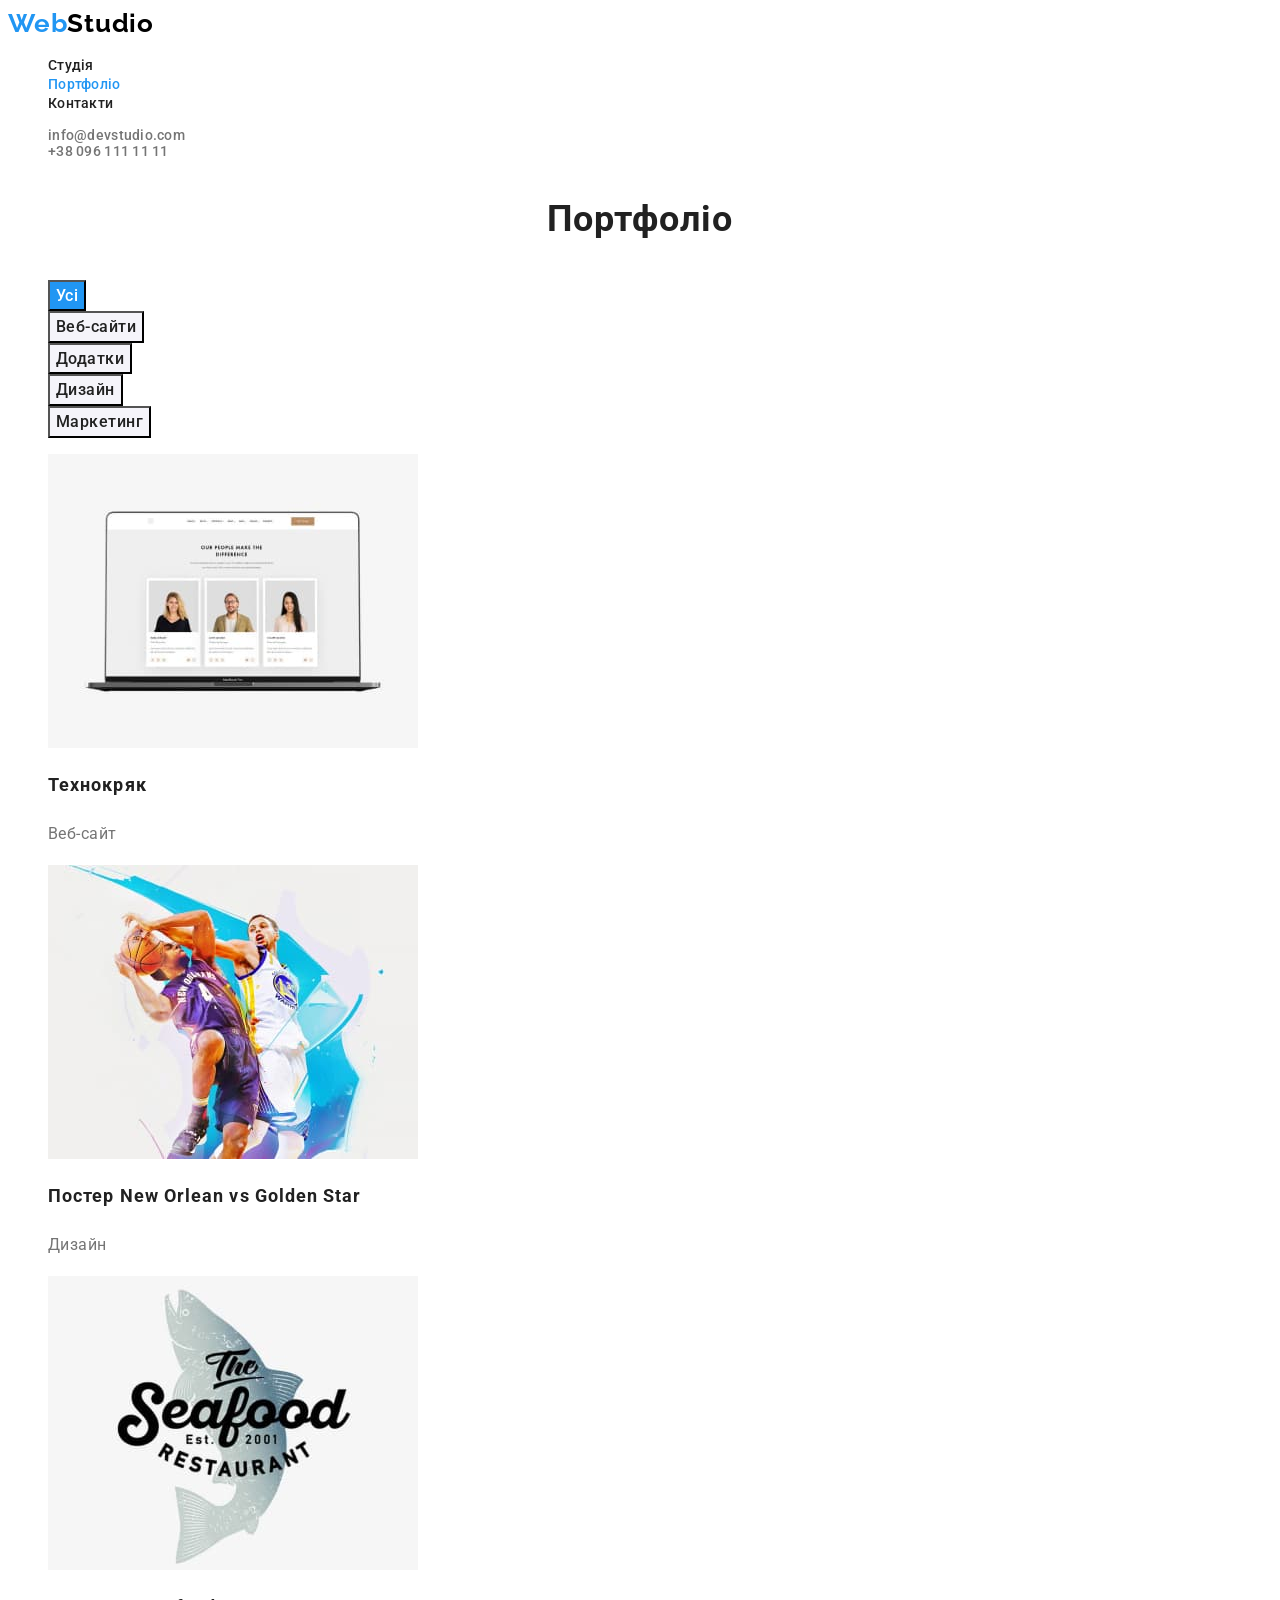
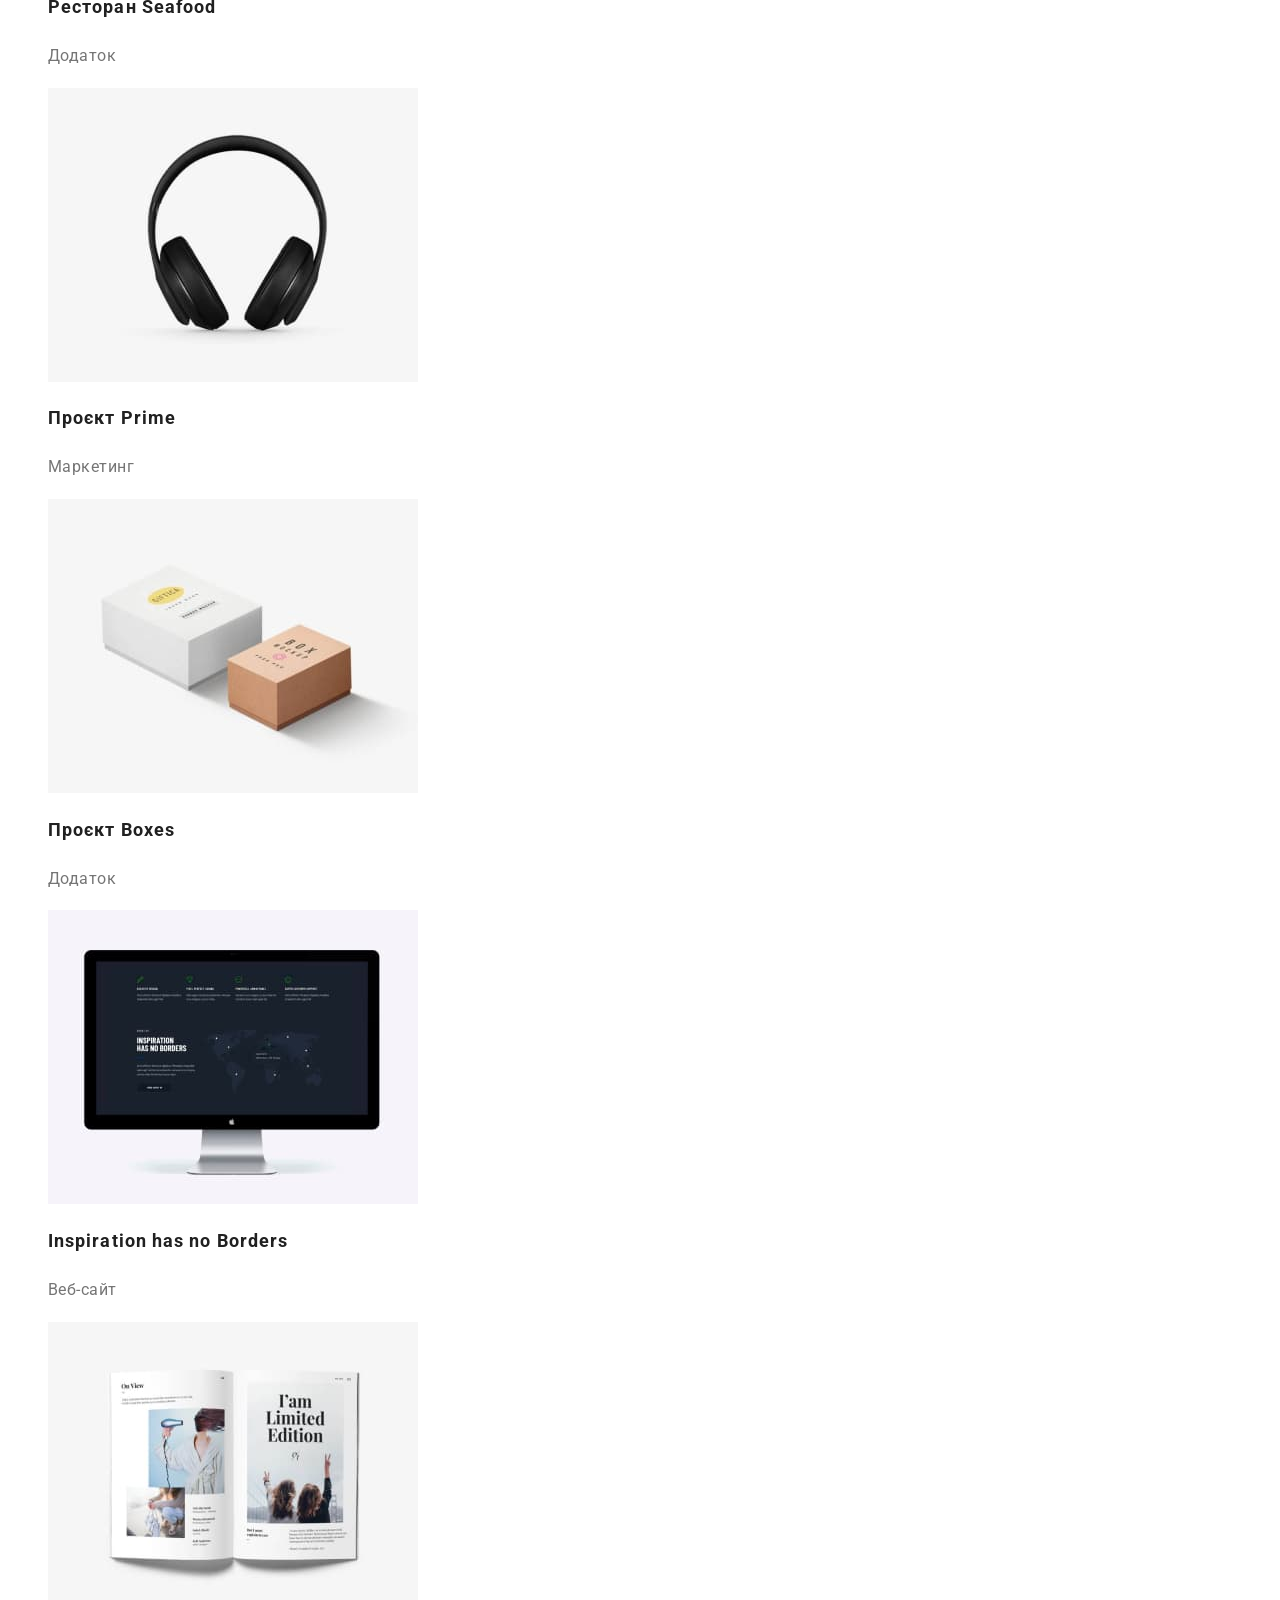
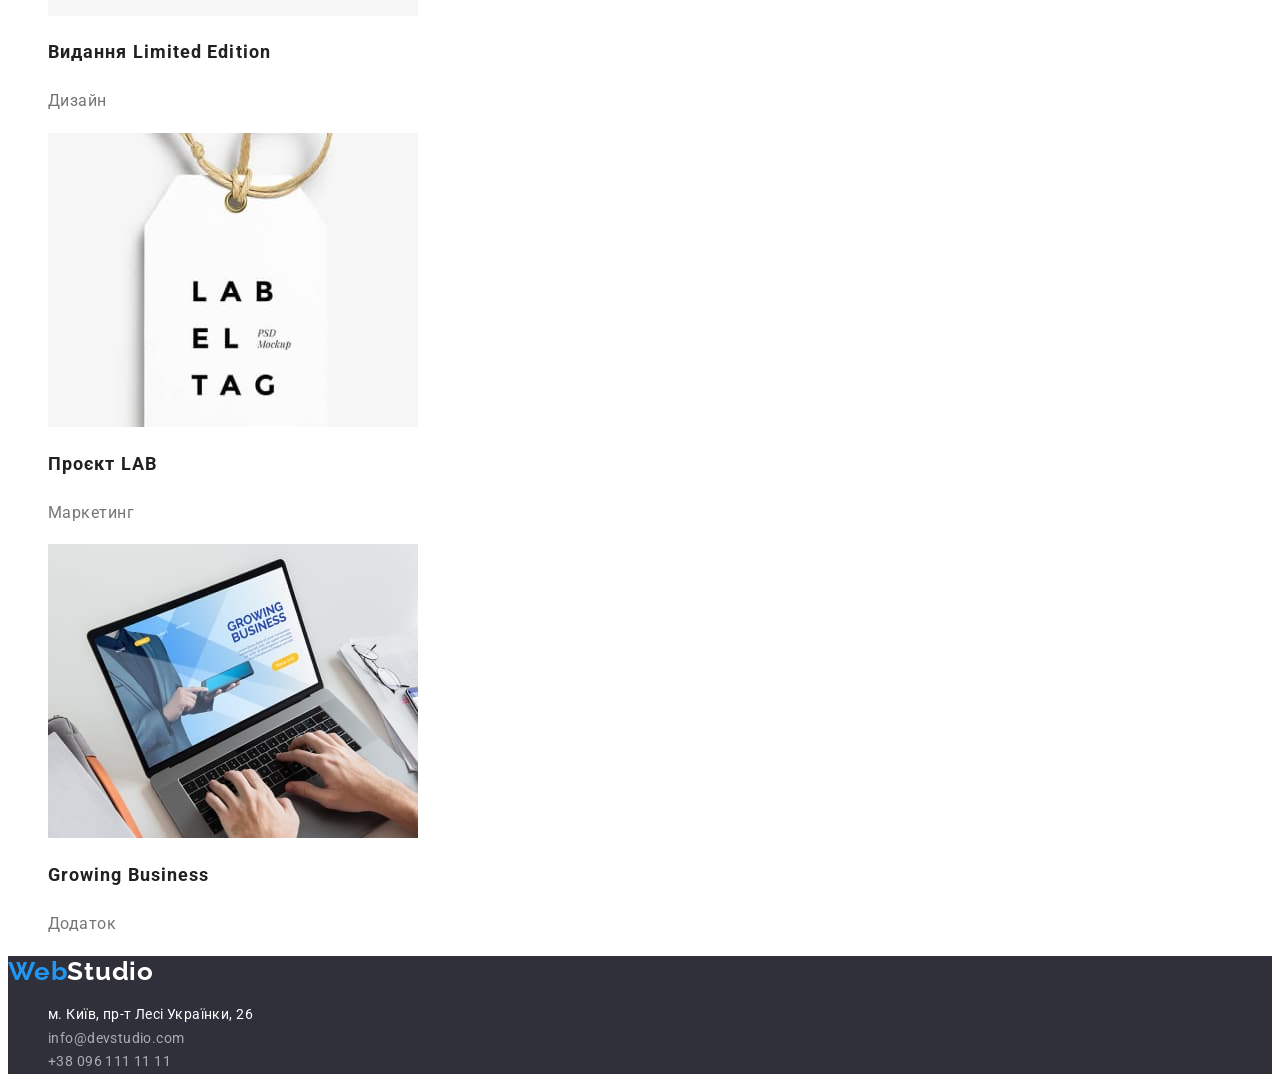
==== commit 53b9e103: "вніс зміну" ====
--- a/portfolio.html
+++ b/portfolio.html
@@ -14,8 +14,11 @@
   <body>
     <!-- шапка -->
     <header>
+    <header>
       <nav class="site-nav">
-        <a href="./index.html" class="logo"><span class="logo-web-blue">Web</span>Studio</a>
+        <a href="./index.html" class="logo" aria-label="logo"
+          ><span lang="en"><span class="logo-web-blue">Web</span>Studio</span></a
+        >
         <ul class="site-nav list">
           <li><a href="./index.html" class="link link-site-nav">Студія</a></li>
           <li><a href="./portfolio.html" class="link current link-site-nav">Портфоліо</a></li>
@@ -55,7 +58,7 @@
                 alt="приклад дизайну постера  матч с баскетболу"
                 width="370"
               />
-              <h2 class="list-sample-work-titel">Постер New Orlean vs Golden Star</h2>
+              <h2 class="list-sample-work-titel">Постер <span lang="en">New Orlean vs Golden Star</span></h2>
               <p class="list-sample-work-paragraph">Дизайн</p>
             </a>
           </li>
@@ -66,7 +69,7 @@
                 alt="приклад дизайну зображено лейбела ресорана"
                 width="370"
               />
-              <h2 class="list-sample-work-titel">Ресторан Seafood</h2>
+              <h2 class="list-sample-work-titel">Ресторан <span lang="en">Seafood</span></h2>
               <p class="list-sample-work-paragraph">Додаток</p>
             </a>
           </li>
@@ -77,7 +80,7 @@
                 alt="приклад дизайну лейбла проєкта зображено навушники"
                 width="370"
               />
-              <h2 class="list-sample-work-titel">Проєкт Prime</h2>
+              <h2 class="list-sample-work-titel">Проєкт <span lang="en">Prime</span></h2>
               <p class="list-sample-work-paragraph">Маркетинг</p>
             </a>
           </li>
@@ -88,21 +91,21 @@
                 alt="приклад дезайна додатку зображено упаковочні коробки"
                 width="370"
               />
-              <h2 class="list-sample-work-titel">Проєкт Boxes</h2>
+              <h2 class="list-sample-work-titel">Проєкт <span lang="en">Boxes</span></h2>
               <p class="list-sample-work-paragraph">Додаток</p>
             </a>
           </li>
           <li>
             <a href="" class="link-portfolio" class="link-portfolio">
               <img src="./images/img_website_two.jpg" alt="приклад дизайну веб-сайта" width="370" />
-              <h2 class="list-sample-work-titel">Inspiration has no Borders</h2>
+              <h2 class="list-sample-work-titel"><span lang="en">Inspiration has no Borders</span></h2>
               <p class="list-sample-work-paragraph">Веб-сайт</p>
             </a>
           </li>
           <li>
             <a href="" class="link-portfolio" class="link-portfolio">
               <img src="./images/img_newspaper.jpg" alt="приклад дизайну журналу" width="370" />
-              <h2 class="list-sample-work-titel">Видання Limited Edition</h2>
+              <h2 class="list-sample-work-titel">Видання <span lang="en">Limited Edition</span></h2>
               <p class="list-sample-work-paragraph">Дизайн</p>
             </a>
           </li>
@@ -113,7 +116,7 @@
                 alt="приклад дизайну проекту зображено бірку"
                 width="370"
               />
-              <h2 class="list-sample-work-titel">Проєкт LAB</h2>
+              <h2 class="list-sample-work-titel">Проєкт <span lang="en">LAB</span></h2>
               <p class="list-sample-work-paragraph">Маркетинг</p>
             </a>
           </li>
@@ -124,7 +127,7 @@
                 alt="приклад дизайну додатка зображено роботу з додатком на компютері"
                 width="370"
               />
-              <h2 class="list-sample-work-titel">Growing Business</h2>
+              <h2 class="list-sample-work-titel"><span lang="en">Growing Business</span></h2>
               <p class="list-sample-work-paragraph">Додаток</p>
             </a>
           </li>
@@ -133,7 +136,9 @@
     </main>
     <!-- футер -->
     <footer class="footer">
-      <a href="./index.html" class="footer-logo"><span class="logo-web-blue">Web</span>Studio</a>
+      <a href="./index.html" class="footer-logo" aria-label="logo"
+        ><span lang="en"><span class="logo-web-blue">Web</span>Studio</span></a
+      >
       <address class="address-footer">
         <ul class="contacts-footer list">
           <li>
--- a/css/styles.css
+++ b/css/styles.css
@@ -78,15 +78,18 @@
 
 /* <!-- перша секція --> */
 
-.section-hero {
-    color: var(--color-accent-two);
-    background-color: var(--background-color-hero);
+.section-hero-titel {
+    color: var(--color-accent-two);
     font-weight: 900;
     font-size: 44px;
     line-height: 1.36;
     text-align: center;
     letter-spacing: 0.06em;
     text-transform: uppercase;
+}
+
+.section-hero {
+    background-color: var(--background-color-hero);
 }
 
 .button {
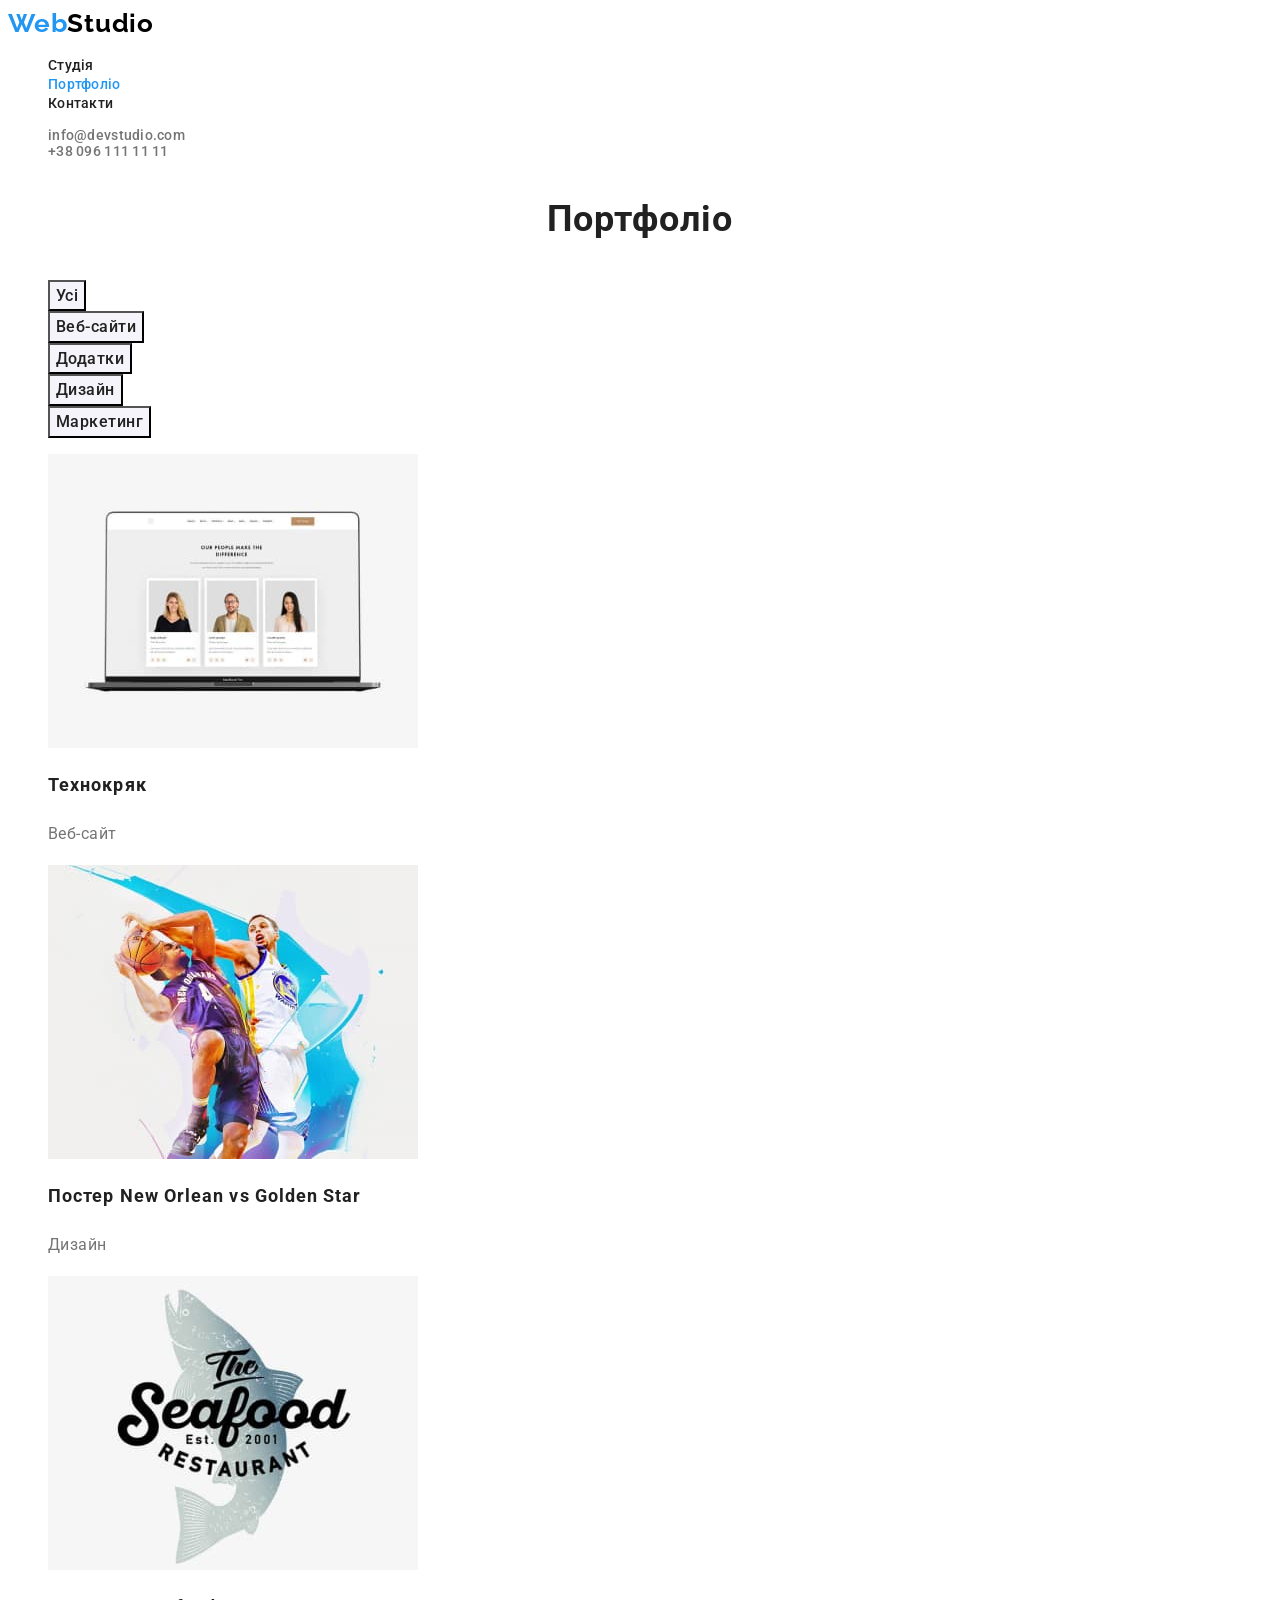
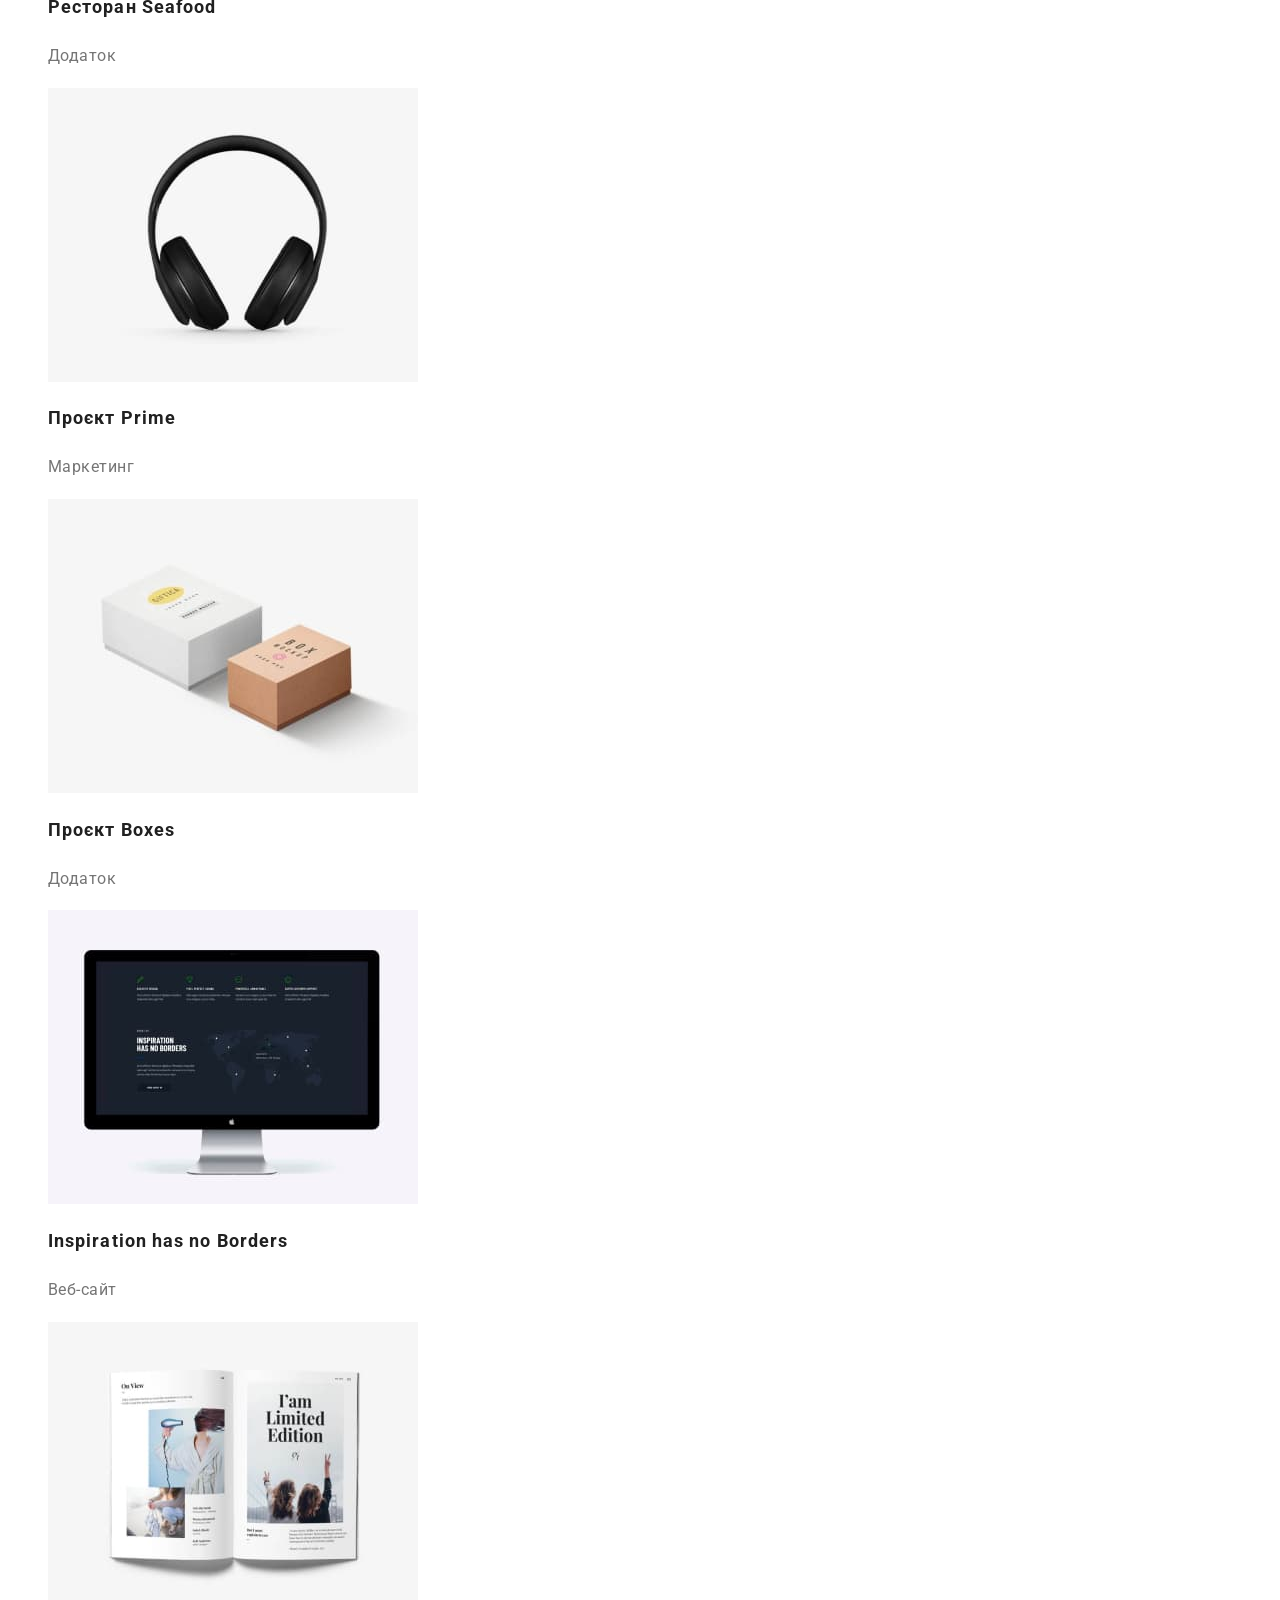
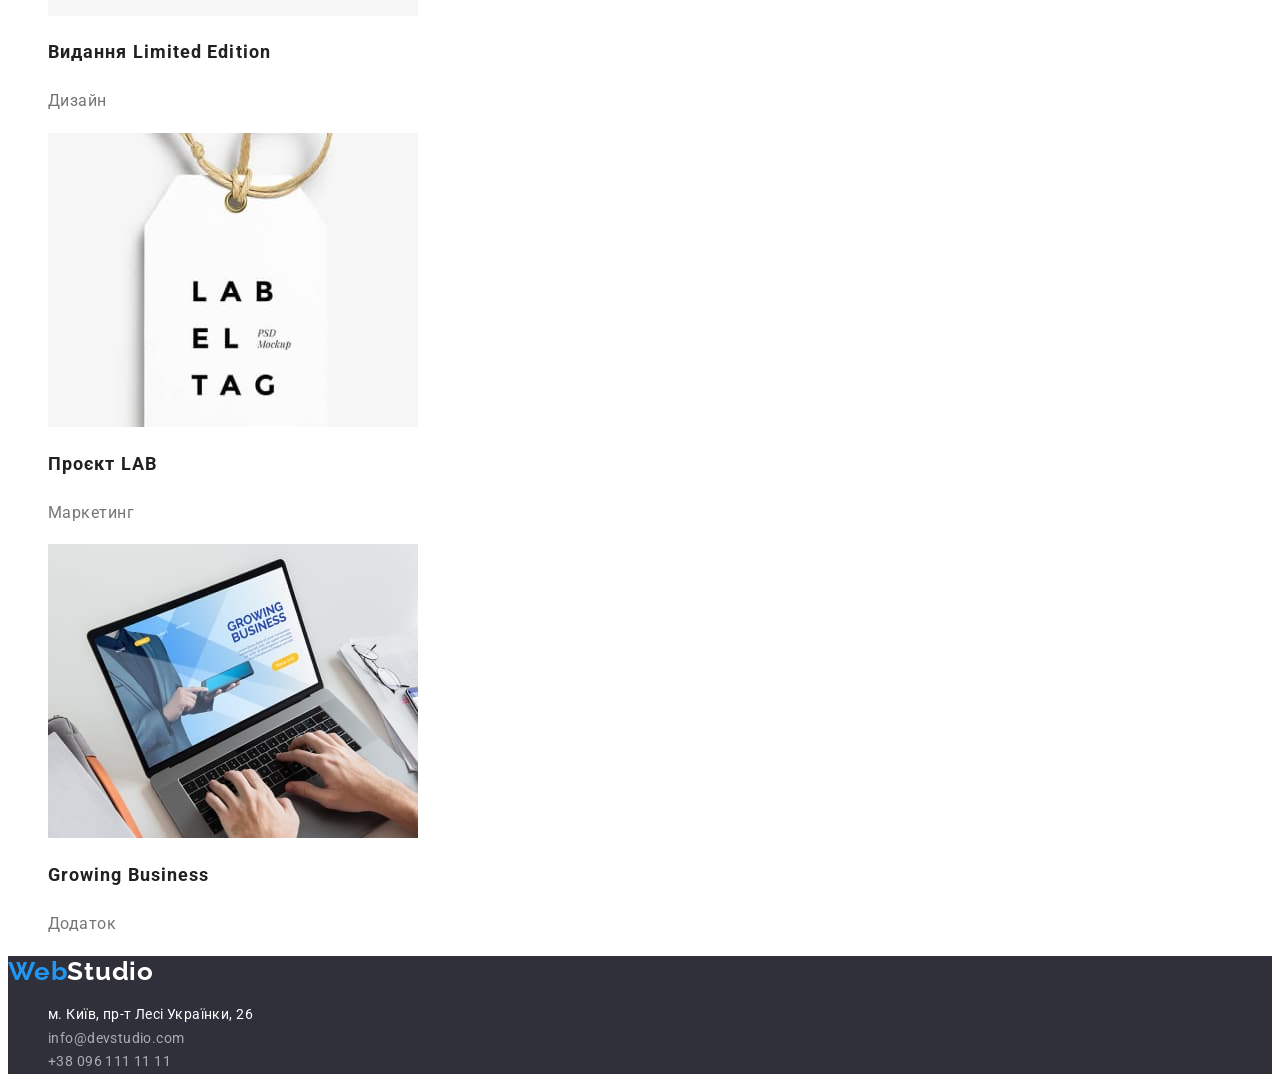
==== commit 19fd5c7e: "Вніс поправки ментора фінальні" ====
--- a/portfolio.html
+++ b/portfolio.html
@@ -14,12 +14,11 @@
   <body>
     <!-- шапка -->
     <header>
-    <header>
       <nav class="site-nav">
         <a href="./index.html" class="logo" aria-label="logo"
           ><span lang="en"><span class="logo-web-blue">Web</span>Studio</span></a
         >
-        <ul class="site-nav list">
+        <ul class="link site-nav list">
           <li><a href="./index.html" class="link link-site-nav">Студія</a></li>
           <li><a href="./portfolio.html" class="link current link-site-nav">Портфоліо</a></li>
           <li><a href="" class="link link-site-nav">Контакти</a></li>
@@ -36,34 +35,36 @@
       <section>
         <h1 class="section-titel-hidden">Портфоліо</h1>
         <ul class="list list-filter">
-          <li><button type="button" class="button-primary-filter-all">Усі</button></li>
-          <li><button type="button" class="button-primary-filter">Веб-сайти</button></li>
-          <li><button type="button" class="button-primary-filter">Додатки</button></li>
-          <li><button type="button" class="button-primary-filter">Дизайн</button></li>
-          <li><button type="button" class="button-primary-filter">Маркетинг</button></li>
+          <li><button type="button" class="button-filter current">Усі</button></li>
+          <li><button type="button" class="button-filter">Веб-сайти</button></li>
+          <li><button type="button" class="button-filter">Додатки</button></li>
+          <li><button type="button" class="button-filter">Дизайн</button></li>
+          <li><button type="button" class="button-filter">Маркетинг</button></li>
         </ul>
 
         <ul class="list list-sample-work">
           <li>
-            <a href="" class="link-portfolio">
+            <a href="" class="link link-portfolio">
               <img src="./images/img_website_tex.jpg" alt="приклад дизайну веб-сайта" width="370" />
               <h2 class="list-sample-work-titel">Технокряк</h2>
               <p class="list-sample-work-paragraph">Веб-сайт</p>
             </a>
           </li>
           <li>
-            <a href="" class="link-portfolio">
+            <a href="" class="link link-portfolio">
               <img
                 src="./images/img_new_orlean.jpg"
                 alt="приклад дизайну постера  матч с баскетболу"
                 width="370"
               />
-              <h2 class="list-sample-work-titel">Постер <span lang="en">New Orlean vs Golden Star</span></h2>
+              <h2 class="list-sample-work-titel">
+                Постер <span lang="en">New Orlean vs Golden Star</span>
+              </h2>
               <p class="list-sample-work-paragraph">Дизайн</p>
             </a>
           </li>
           <li>
-            <a href="" class="link-portfolio">
+            <a href="" class="link link-portfolio">
               <img
                 src="./images/img_seafood.jpg"
                 alt="приклад дизайну зображено лейбела ресорана"
@@ -74,7 +75,7 @@
             </a>
           </li>
           <li>
-            <a href="" class="link-portfolio">
+            <a href="" class="link link-portfolio">
               <img
                 src="./images/img_project_prime.jpg"
                 alt="приклад дизайну лейбла проєкта зображено навушники"
@@ -85,7 +86,7 @@
             </a>
           </li>
           <li>
-            <a href="" class="link-portfolio" class="link-portfolio">
+            <a href="" class="link link-portfolio">
               <img
                 src="./images/img_boxes.jpg"
                 alt="приклад дезайна додатку зображено упаковочні коробки"
@@ -96,21 +97,23 @@
             </a>
           </li>
           <li>
-            <a href="" class="link-portfolio" class="link-portfolio">
+            <a href="" class="link link-portfolio">
               <img src="./images/img_website_two.jpg" alt="приклад дизайну веб-сайта" width="370" />
-              <h2 class="list-sample-work-titel"><span lang="en">Inspiration has no Borders</span></h2>
+              <h2 class="list-sample-work-titel">
+                <span lang="en">Inspiration has no Borders</span>
+              </h2>
               <p class="list-sample-work-paragraph">Веб-сайт</p>
             </a>
           </li>
           <li>
-            <a href="" class="link-portfolio" class="link-portfolio">
+            <a href="" class="link link-portfolio">
               <img src="./images/img_newspaper.jpg" alt="приклад дизайну журналу" width="370" />
               <h2 class="list-sample-work-titel">Видання <span lang="en">Limited Edition</span></h2>
               <p class="list-sample-work-paragraph">Дизайн</p>
             </a>
           </li>
           <li>
-            <a href="" class="link-portfolio">
+            <a href="" class="link link-portfolio">
               <img
                 src="./images/lab_img.jpg"
                 alt="приклад дизайну проекту зображено бірку"
@@ -121,7 +124,7 @@
             </a>
           </li>
           <li>
-            <a href="" class="link-portfolio">
+            <a href="" class="link link-portfolio">
               <img
                 src="./images/img_growing_business.jpg"
                 alt="приклад дизайну додатка зображено роботу з додатком на компютері"
--- a/css/styles.css
+++ b/css/styles.css
@@ -44,7 +44,6 @@
 
 .link-site-nav {
     color: var(--color-titel-nav);
-    text-decoration: none;
     font-weight: 500;
     font-size: 14px;
     line-height: 1.14;
@@ -75,7 +74,6 @@
     color: var(--color-accent);
 }
 
-
 /* <!-- перша секція --> */
 
 .section-hero-titel {
@@ -92,10 +90,6 @@
     background-color: var(--background-color-hero);
 }
 
-.button {
-    text-decoration: none;
-}
-
 .button-hero {
     background-color: var(--color-accent);
     color: var(--color-accent-two);
@@ -110,12 +104,8 @@
     letter-spacing: 0.06em;
 }
 
-.button-hero:hover {
-    color: var(--color-accent-two);
-    background-color: var(--button-active);
-}
-
-.button-hero:focus{
+.button-hero:hover,
+.button-hero:focus {
     color: var(--color-accent-two);
     background-color: var(--button-active);
 }
@@ -167,22 +157,21 @@
     color: var(--color-titel-nav);
     font-weight: 500;
     font-size: 16px;
-    line-height: 0.84;
-    text-align: center;
-    letter-spacing: 0.03em;
-}
-
-.p-section-team {
-    font-size: 16px;
-    line-height: 0.84;
+    line-height: 1.9;
+    text-align: center;
+    letter-spacing: 0.03em;
+}
+
+.paragraph-section-team {
+    font-size: 16px;
+    line-height: 1.9;
     text-align: center;
     letter-spacing: 0.03em;
 }
 
 /* <!-- портфоліо --> */
 
-
-.button-primary-filter {
+.button-filter {
     background-color: var(--background-color-sectionteam);
     color: var(--color-titel-nav);
     cursor: pointer;
@@ -194,31 +183,10 @@
     letter-spacing: 0.03em;
 }
 
-.button-primary-filter-all {
-        background-color: var(--color-accent);
-        color: var(--color-accent-two);
-        cursor: pointer;
-        font-family: inherit;
-        font-weight: 500;
-        font-size: 16px;
-        line-height: 1.6;
-        text-align: center;
-        letter-spacing: 0.03em;
-        }
-
-
-.button-primary-filter:hover{
+.button-filter:hover,
+.button-Filter:focus {
     color: var(--color-accent-two);
     background-color: var(--color-accent);
-}
-
-.button-secondary:focus{
-    color: var(--color-accent-two);
-    background-color: var(--color-accent);
-}
-
-.link-portfolio {
-    text-decoration: none;
 }
 
 .list-sample-work-titel {
@@ -242,7 +210,6 @@
     background-color: var(--background-color-hero);
 }
 
-
 .footer-logo {
     color: var(--color-accent-two);
     text-decoration: none;
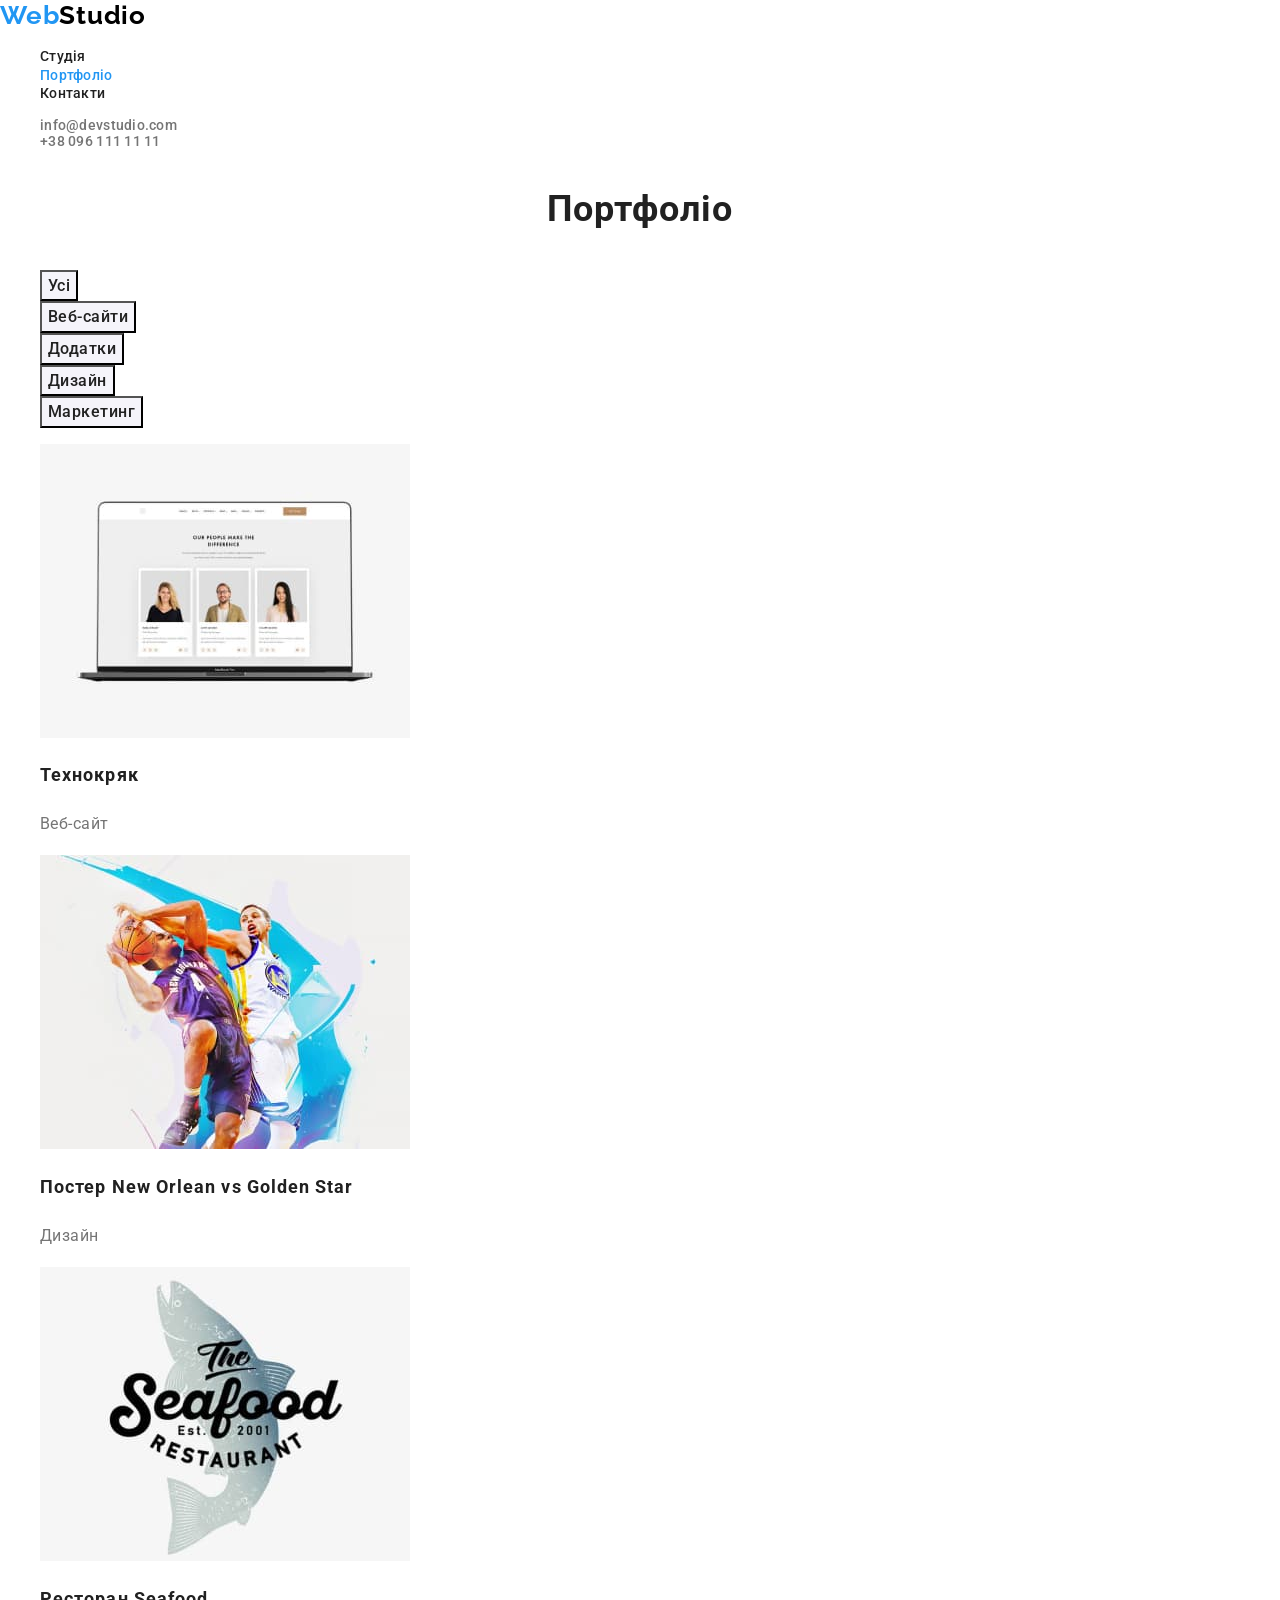
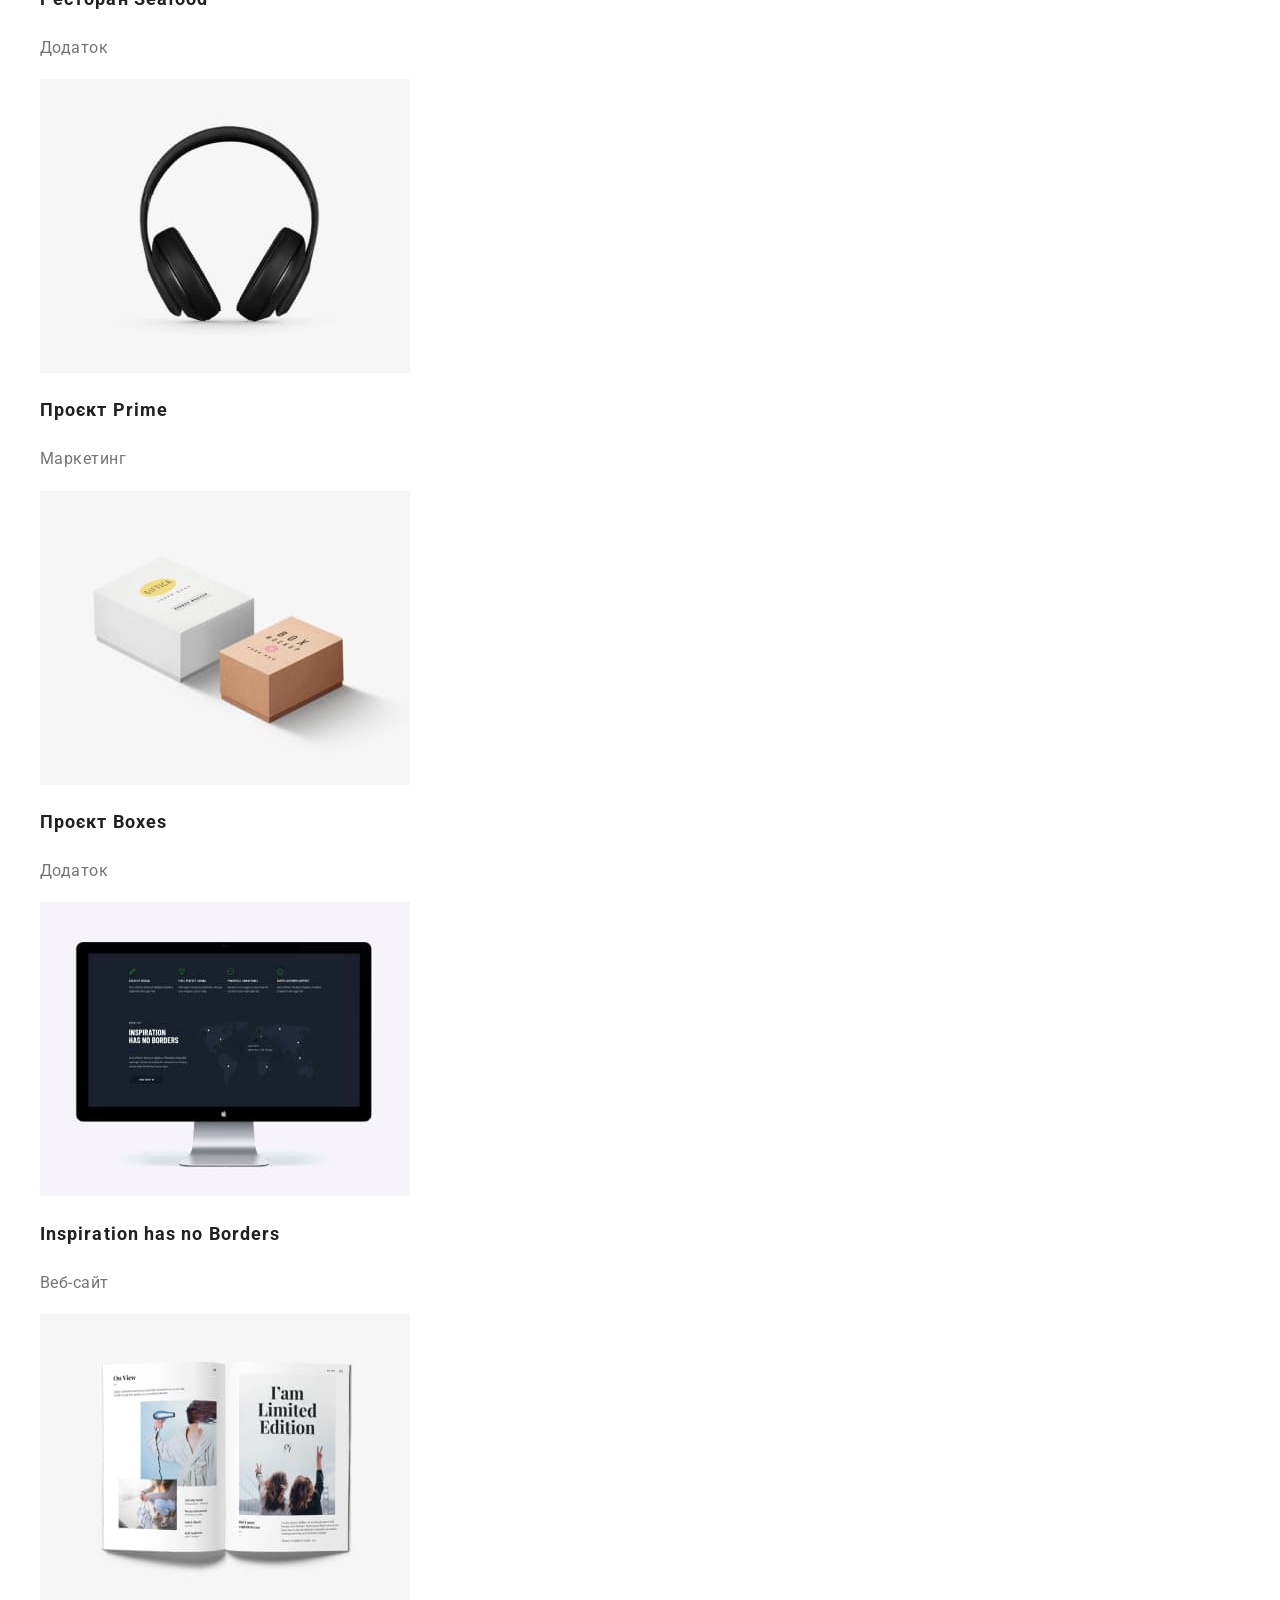
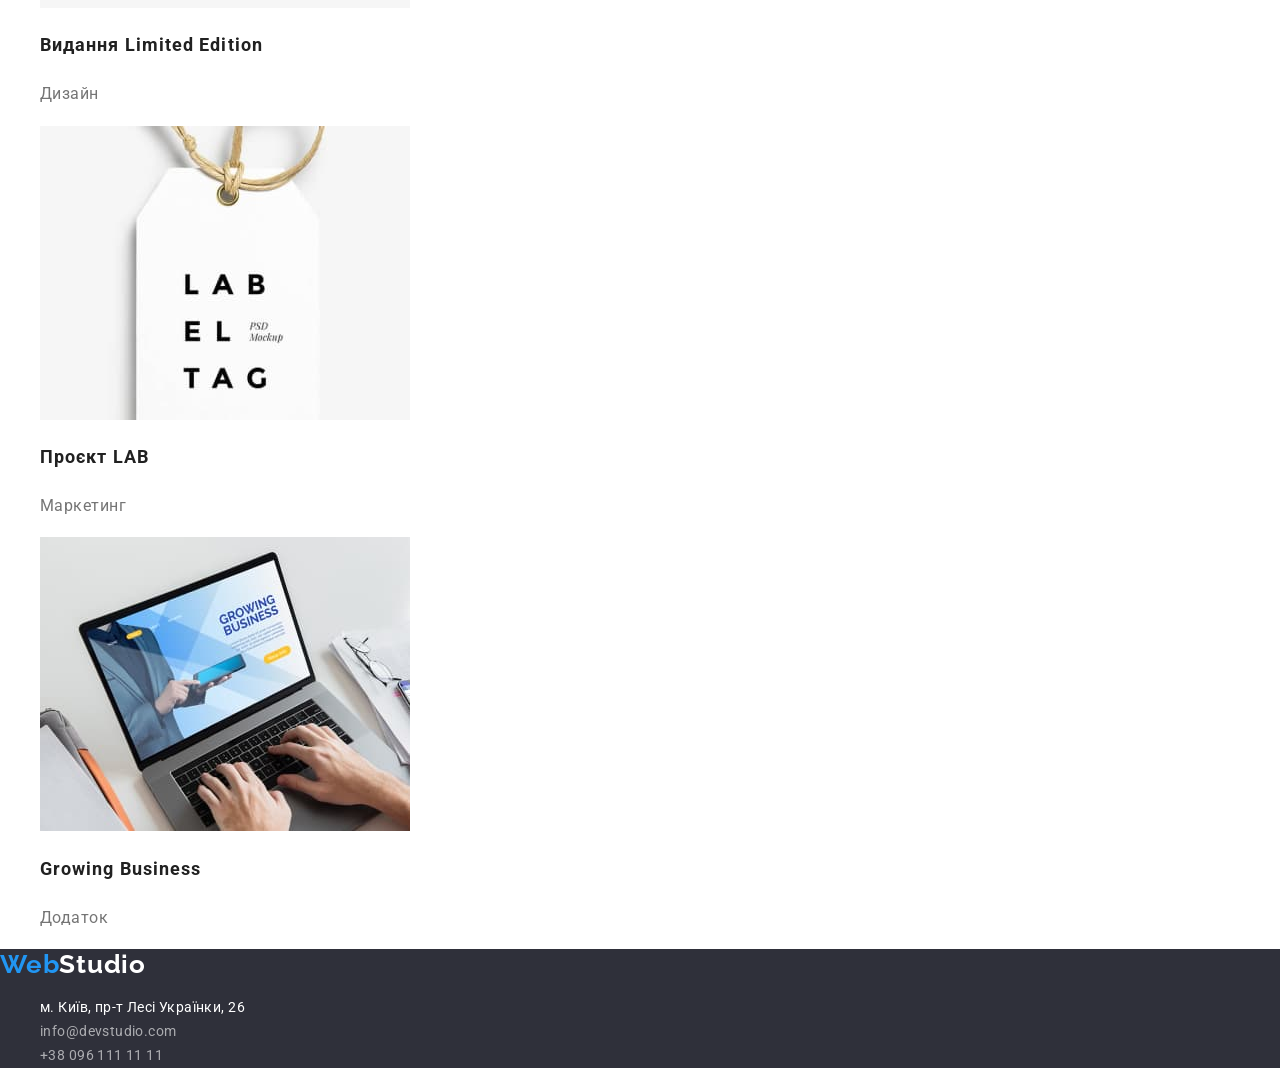
==== commit 05cc397b: "modern-normalize додав" ====
--- a/portfolio.html
+++ b/portfolio.html
@@ -8,6 +8,10 @@
     <link
       href="https://fonts.googleapis.com/css2?family=Raleway:wght@700&family=Roboto:wght@400;500;700;900&display=swap"
       rel="stylesheet"
+    />
+    <link
+      rel="stylesheet"
+      href="https://cdnjs.cloudflare.com/ajax/libs/modern-normalize/1.0.0/modern-normalize.min.css"
     />
     <link rel="stylesheet" href="./css/styles.css" />
   </head>
